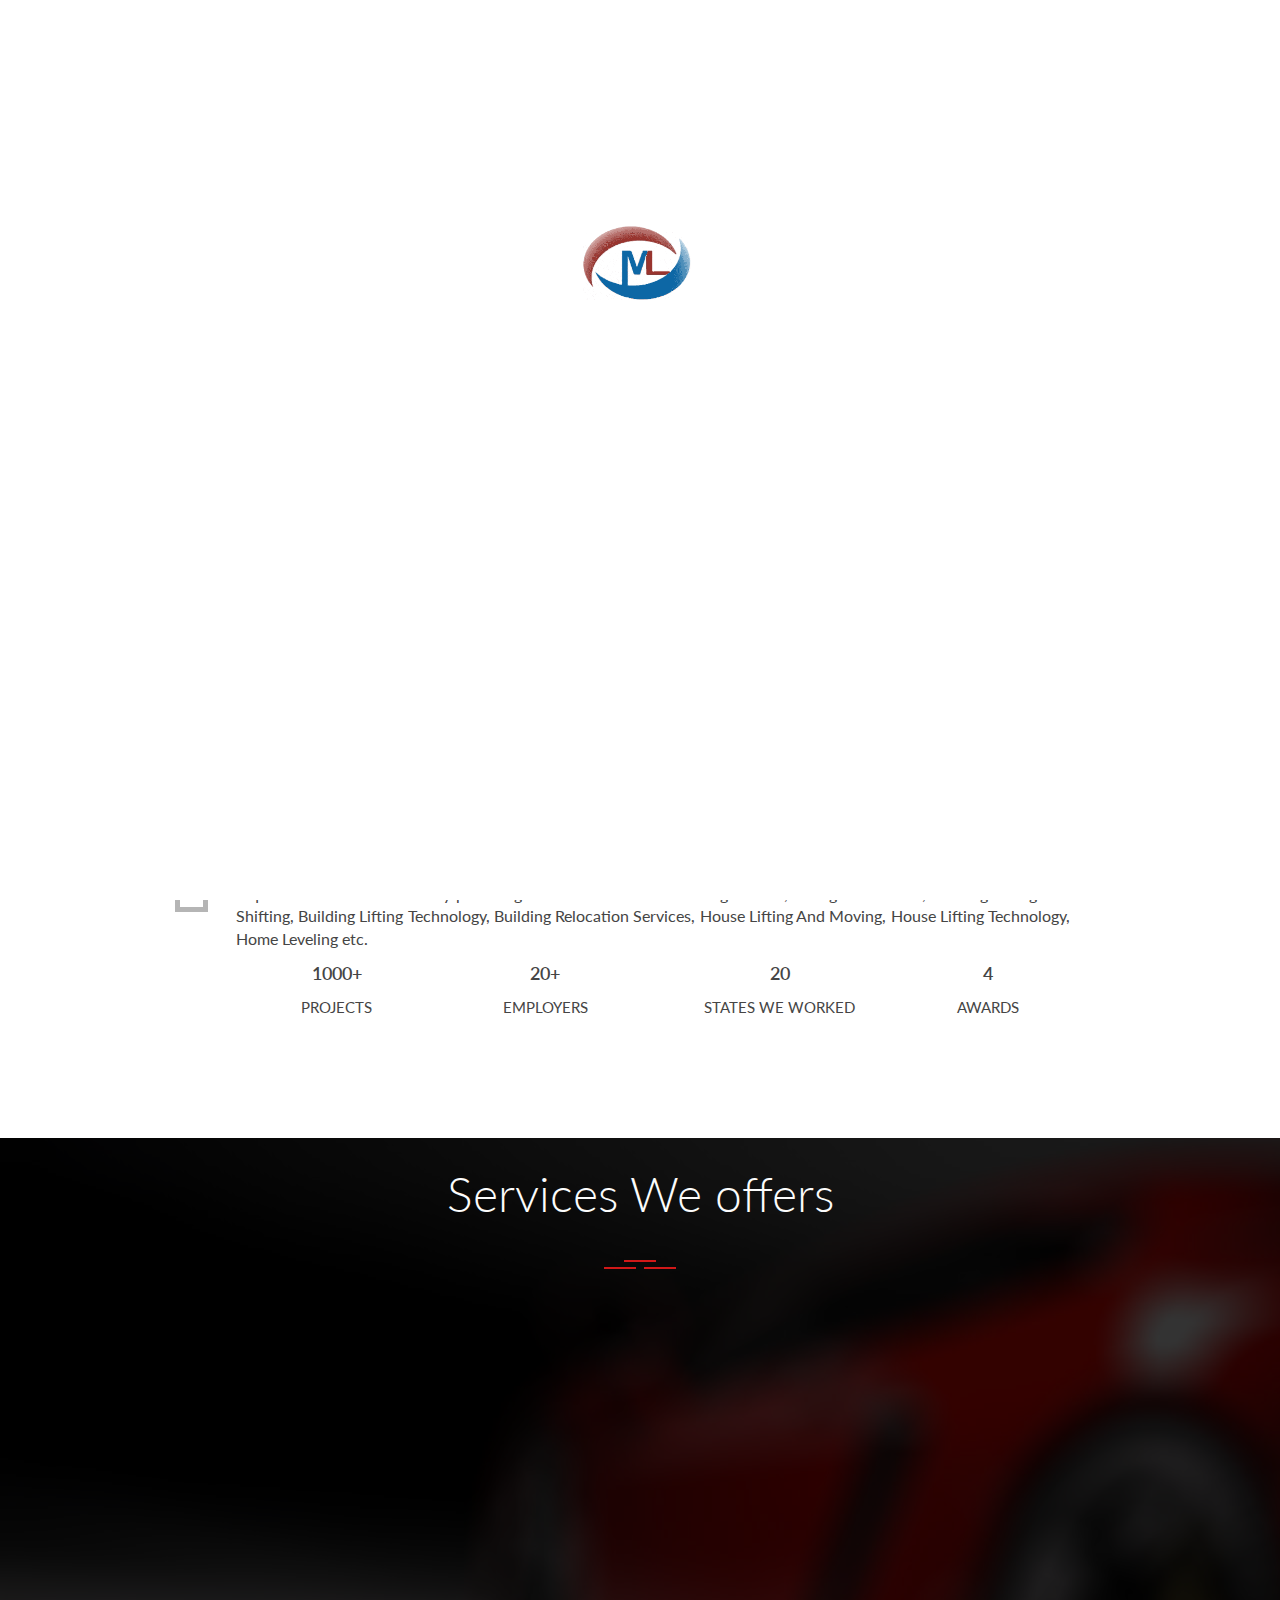
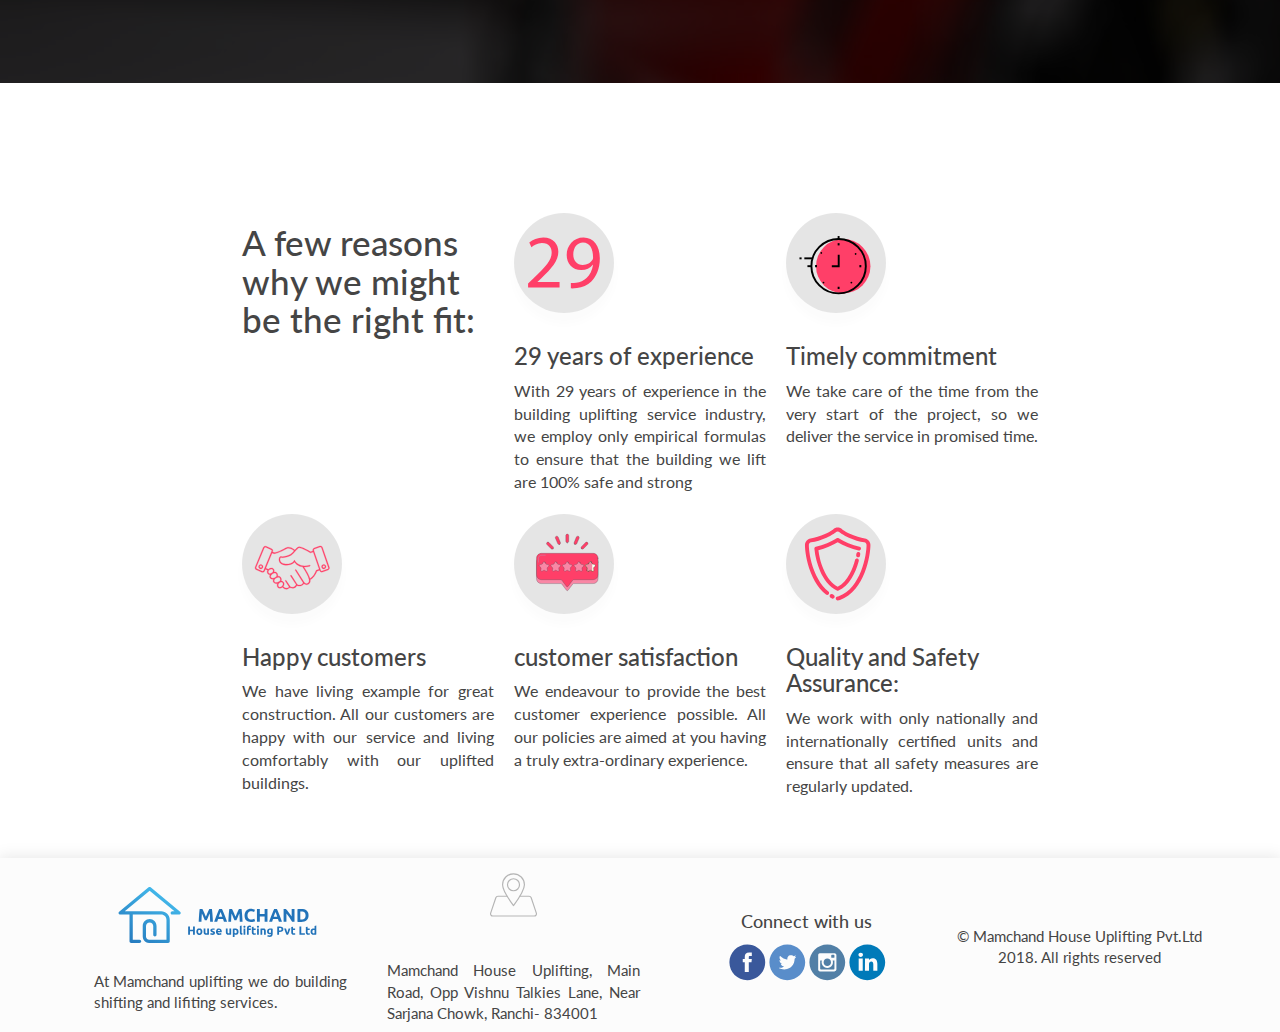
==== index.html @ 76975538 "s" ====
<!DOCTYPE html>
<html>
    <head>
          <meta http-equiv="Cache-Control" content="no-cache, no-store, must-revalidate" />
<meta http-equiv="Pragma" content="no-cache" />
<meta http-equiv="Expires" content="0" />
       <link href="https://fonts.googleapis.com/css?family=Lato:100,100i,300,300i,400,400i,700,700i,900,900i" rel="stylesheet">  
    <link rel=stylesheet type="text/css" href="index.css">
    <link rel=stylesheet type="text/css" href="common/common.css"><link rel=stylesheet type="text/css" href="services.css">
   <link rel=stylesheet type="text/css" href="services.css">
         <meta charset="utf-8">
  <meta name="viewport" content="width=device-width, initial-scale=1.0">
        
         <link rel="stylesheet" href="https://maxcdn.bootstrapcdn.com/bootstrap/3.3.7/css/bootstrap.min.css">
<!--  <script src="https://ajax.googleapis.com/ajax/libs/jquery/3.3.1/jquery.min.js"></script>-->
         <script src="https://ajax.googleapis.com/ajax/libs/jquery/1.5.2/jquery.min.js"></script>
  <script src="https://maxcdn.bootstrapcdn.com/bootstrap/3.3.7/js/bootstrap.min.js"></script>
    </head>
<body>
    <!--topnavi-->
    <div class="se-pre-con"></div>
    <div class="top-nav">
        <div class="lft-prt">
            <a href="#"><img src="common/images/phone.svg">+91 9020230230</a>
            <a href="#"><img src="common/images/envp.svg"> demo@gmail.com</a>
        </div>
        <div class="rgt-prt">
            <a href="#"><img src="common/images/fac.svg"></a>
            <a href="#"><img src="common/images/twt.svg"></a>
            <a href="#"><img src="common/images/in.svg"></a>
            <a href="#"><img src="common/images/gog.svg"></a>
        </div>
    </div>
    <!--topnavi-->
   <!--navigation-->
     <div id="nav_bar">
        
    <a href="#"><ul id="nav_line">
        <li class="line l1"></li>
        <li class="line l2"></li>
        <li class="line l3"></li>
    
        </ul></a>
        
        
        
        
 
    <div class="dmenu_con">
        
        <a id="inlogo" href="index.html"><div> <img id="inlogo_m" src="common/images/logo.svg"></div><span></span></a>
        <div class="menuarray">
        <a class="dmenu dmn1" href="index.html"><div> <p>HOME</p></div><span></span></a>
        <a class="dmenu dmn2" href="aboutus.html"><div> <p>ABOUT US </p></div><span></span></a>
            <a class="dmenu dmn2" href="portfolio.html"><div> <p>PORTFOLIO </p></div><span></span></a>
        <div class="dmenu dmn3" ><div> <a href="service.html" ><p>SERVICES</p></a></div><span></span>
            
           <div class="hover_track" style="display: none;"></div>
       <div class="pmenu">
           
           
           
           
            <a  href="underconstruction.html" ><img src="common/images/rac.svg"><p>Rent<br/> a car</p></a> 
            <a  href="underconstruction.html"><img src="common/images/employee.svg"><p>Employee<br/> Transportation</p></a> 
              <a  href="underconstruction.html"><img src="common/images/tour.svg"><p>Tours and<br/> travels</p></a> 
            <a  href="underconstruction.html"><img src="common/images/bus.svg"><p>Bus <br/>service</p></a> 
            <a  href="underconstruction.html"><img src="common/images/airport.svg"><p>Airport Pickup<br/> and Drop</p></a> 
               

  
            </div>
</div>
        
        
        
         
         
         <a class="dmenu dmn6" href="contact.html"><div> <p>CONTACT US </p></div><span></span></a>
        </div>
        </div>
 
        
    
    </div>
   <!--&& e: product menu &&-->
    
    
    
      <div class="menu_con">
          <div class="black_lay"></div> 
          
          <div class="main_menu">
              <a  class="menu1 mn" href="index.html"><div><p>HOME</p></div></a>
              <a class="menu2 mn" href="aboutus.html"><div><p>ABOUT US</p></div></a>
              <a class="menu3 mn" href="portfolio.html" ><div><p>PORTFOLIO </p></div></a>
              <a class="menu3 mn" href="service.html" ><div><p>SERVICES </p></div></a>
              
  
              
           <a  class="menu6 mn" href="contact.html"><div><p>CONTACT</p></div></a>
              
          </div>
         <!-- s: product menu-->
            <div class="prod_menu">
                
           
              <a  class="pmenu1 pmn phead" ><div class="prodrow"><img src="common/images/left.svg"><p>services</p></div></a>
                
                
                
                
                  <a class="pmenu2 pmn"   href="underconstruction.html"><img src="common/images/rac.svg"><div><p>RAC</p></div></a> 
             <a class="pmenu3 pmn"   href="underconstruction.html"><img src="common/images/employee.svg"><p>Employee transportation</p></a> 
               <a class="pmenu4 pmn"   href="underconstruction.html"><img src="common/images/tour.svg"><p>Tours and Travels</p></a> 
             <a class="pmenu5 pmn"   href="underconstruction.html"><img src="common/images/bus.svg"><p>Bus Service</p></a> 
                    <a class="pmenu5 pmn"   href="underconstruction.html"><img src="common/images/airport.svg"><p>Airport Pickup and drop</p></a> 
               
  
                
                
              
          </div>
   
          
  </div>

<!--navigation-end-->
   <div class="section large clear" style="background-image: url('images/background02.jpg');">
			<div class="inner">
				<div class="container">
					<div class="row">
						<div class="col-sm-6">
							<h1 class="x-large-heading"><small>We</small>uplift<small>Your Building</small></h1>
							<p> Before few decades ago, moving a building was only shown on fantasy movies, but we were doing that in real life since 1990</p>
							<p class="button-list"><a href="contact.html" class="button border yellow clear">Contact Us</a></p>
						</div> <!-- end .col-sm-6 -->
					</div> <!-- end .row -->
				</div> <!-- end .container -->
			</div> <!-- end .inner -->
		</div> <!-- end .section -->
    <!--slider-->
    <div class="slider-con" style="display: none;">
        <div class="ban"><img src="images/rac.jpg"  id="ban1">
        
           <div class="sidebg"></div>
   <h2 class="hdtxt" id="caphd"> Rent<br/>  <span>lorem</span> lorem <br/>lorem lorem <br/><span>lorem lorem</span></h2>
        
        </div >
        <div class="ban"><img src="images/airport.jpg" class="" id="ban2">
        <div class="sidebg"></div>
    <h2 class="hdtxt" id="caphd"> 2text lorem<br/>  <span>lorem</span> lorem <br/>lorem lorem <br/><span>lorem lorem</span></h2>
        </div>
        
        <div class="ban"><img src="images/bus.jpg" class="" id="ban2">
        <div class="sidebg"></div>
    <h2 class="hdtxt" id="caphd"> 3text lorem<br/>  <span>lorem</span> lorem <br/>lorem lorem <br/><span>lorem lorem</span></h2></div>
        
          <div class="ban"><img src="images/tour.jpg"  id="ban1">
        
           <div class="sidebg"></div>
   <h2 class="hdtxt" id="caphd"> 4text lorem<br/>  <span>lorem</span> lorem <br/>lorem lorem <br/><span>lorem lorem</span></h2>
        
        </div >
        <!--<div class="txt-cap">
            <div class="cap-hd" id="caphd">
                <h1>Construction 1</h1>
                <div class="hd-lne"></div>
            </div>
            <p>Lorem Ipsum is simply dummy text of the printing and typesetting industry. Lorem Ipsum has been the industry's standard dummy text ever since the 1500s</p>
        </div>
          <div class="txt-cap">
            <div class="cap-hd" id="caphd">
                <h1>Construction 2</h1>
                <div class="hd-lne"></div>
            </div>
            <p>Lorem Ipsum is simply dummy text of the printing and typesetting industry. Lorem Ipsum has been the industry's standard dummy text ever since the 1500s</p>
        </div>
         <div class="txt-cap">
            <div class="cap-hd" id="caphd">
                <h1>Construction 3</h1>
                <div class="hd-lne"></div>
            </div>
            <p>Lorem Ipsum is simply dummy text of the printing and typesetting industry. Lorem Ipsum has been the industry's standard dummy text ever since the 1500s</p>
        </div>
    -->
        <div class="switch">
       <img src="images/aright.svg" class="prev" id="prev">
       <img src="images/aright.svg" class="nxt" id="nxt">
    </div>
    </div>
    

    <!--slider-end-->
    <div class="main-div">
        <div class="img-con">
            <div class="img-bor">
               
                <img class="main-img"src="images/main%20img.jpg">
            </div>
            <div class="sml-img">
                <img src="images/sub%20img.jpg" class="sub-img">
                </div>
        </div>
        <div class="txt-con">
            <div class="yr-div">
                <div class="yr-txt">
                    <div class="snce">since</div>
                    <img src="images/year.png">
                </div>
                <div class="yr-cnt">
                    <p>29 YEARS OF <span class="susc">SUCCESS</span><span class="wrk">WORK <span class="susc-dt">.</span></span> <span class="susc1">.</span></p>
                </div>
            </div>
            <div class="yrdiv-p">
                <div class="lne"></div>
                <p>
Since our establishment in 1990, we, Mamchand House Uplifting Private Limited have been  consistently meeting the requirements of the clients by providing excellent solutions of Lifting Service, Lifting With Jacks, Building Lifting And Shifting, Building Lifting Technology, Building Relocation Services, House Lifting And Moving, House Lifting Technology, Home Leveling etc. </p>
            </div>
            <div class="num-con">
                <div class="con1">
                    <div class="con1-txt">
                        <p class="num">1000+</p>
                        <p class="num-t">PROJECTS</p>
                    </div>
                    <div class="con1-txt">
                        <p class="num">20+</p>
                        <p class="num-t">EMPLOYERS</p>
                    </div>
                </div>
                <div class="con2">
                    <div class="con2-txt">
                         <p class="num">20</p>
                        <p class="num-t">STATES WE WORKED</p>
                    </div>
                    <div class="con2-txt">
                        <p class="num">4</p>
                        <p class="num-t">AWARDS</p>
                    </div>
                </div>
            </div>
              
        </div>
    </div>
    <div class="num1-con">
                <div class="con1-v">
                    <div class="con1-txt">
                        <p class="num">200</p>
                        <p class="num-t">PROJECTS</p>
                    </div>
                    <div class="con1-txt">
                        <p class="num">895</p>
                        <p class="num-t">EMPLOYERS</p>
                    </div>
                </div>
                <div class="con2-v">
                    <div class="con2-txt">
                         <p class="num">954</p>
                        <p class="num-t">CUSTOMERS</p>
                    </div>
                    <div class="con2-txt">
                        <p class="num">21</p>
                        <p class="num-t">AWARDS</p>
                    </div>
                </div>
            </div>
    <!--whychoose-->
    <!--services-->
  
     <!-- new-services-->
     <div class="ser-mn">
        <div class="ser-mnhd">
            <h2>Services We offers</h2>
            <p></p>
        </div>
        <div class="tre-lne">
            <div class="lne1"></div>
            <div class="main-lne">
            <div class="cont-lne">
                <div class="lne-2"></div>
                <div class="lne-2"></div>
            </div>
                </div>
        </div>
        <div class="ser-contn">
            <a href="underconstruction.html" class="ser-ss">
                <div class="icon-ser ">
                   
                </div>
                <h3 class="ser-sshd">01<br><strong>Building uplifting</strong></h3>
                <p class="ser-pp">MotorLand is nisi aliquip ex con velit esse cillum dolore fugiatal excepteur sint occaecat.</p>
                <div class="end-lne"></div>
          </a>
             <a href="underconstruction.html" class="ser-ss">
                <div class="icon-ser ic1">
                </div>
                <h3 class="ser-sshd">02<br><strong>Commercial building uplifting</strong></h3>
                <p class="ser-pp">MotorLand is nisi aliquip ex con velit esse cillum dolore fugiatal excepteur sint occaecat.</p>
                <div class="end-lne"></div>
                 </a>
             <a href="underconstruction.html" class="ser-ss">
                <div class="icon-ser ic2">
                    
                </div>
                <h3 class="ser-sshd">03<br><strong>Temple uplifting</strong></h3>
                <p class="ser-pp">MotorLand is nisi aliquip ex con velit esse cillum dolore fugiatal excepteur sint occaecat.</p>
                <div class="end-lne"></div>
                 </a>
             <a href="underconstruction.html" class="ser-ss">
                <div class="icon-ser ic3">
                    
                </div>
                <h3 class="ser-sshd">04<br><strong>Building shifting</strong></h3>
                <p class="ser-pp">MotorLand is nisi aliquip ex con velit esse cillum dolore fugiatal excepteur sint occaecat.</p>
                <div class="end-lne"></div>
                 </a>
            <!--<a href="underconstruction.html" class="ser-ss fullhide"> 
                <div class="icon-ser ic4">
                </div>
                <h3 class="ser-sshd">05<br><strong>Airport Pickup and drop</strong></h3>
                <p class="ser-pp">MotorLand is nisi aliquip ex con velit esse cillum dolore fugiatal excepteur sint occaecat.</p>
                <div class="end-lne"></div>
            
            </a>-->
            <div style="clear: both"></div>
        </div>
    </div>
    <!--services-->
    <!--whychoose-->
    <div class="why-ch">
        <div class="sub-y">
            <div class="ch-y">
                <div class="y-chsy">
                    <h2>A few reasons why we might be the right fit:</h2>
                </div>
                <div class="y-chsy">
                    <div class="prnt-cir">
                        <div class="sub-prnt-cir">
                            <img src="images/15.svg">
                        </div>
                    </div>
                    <h3>29 years of experience</h3>
                    <p>With 29 years of experience in the building uplifting service industry, we employ only empirical formulas to ensure that the building we lift are 100% safe and strong</p>
                </div>
                <div class="y-chsy">
                   <div class="prnt-cir">
                        <div class="sub-prnt-cir">
                            <img src="images/time.svg">
                        </div>
                    </div>
                    <h3>Timely commitment</h3>
                    <p>We take care of the time from the very start of the project, so we deliver the service in promised time. </p>
                </div>
            </div>
            <div class="ch-y">
                <div class="y-chsy">
                    <div class="prnt-cir">
                        <div class="sub-prnt-cir">
                            <img src="images/partner.svg">
                        </div>
                    </div>
                    <h3>Happy customers</h3>
                    <p>We have living example for great construction. All our customers are happy with our service and living comfortably with our uplifted buildings.</p>
                </div>
                <div class="y-chsy">
                    <div class="prnt-cir">
                        <div class="sub-prnt-cir">
                            <img src="images/5stars.svg">
                        </div>
                    </div>
                    <h3>customer satisfaction
                       </h3>
                    <p>We endeavour to provide the best customer experience possible. All our policies are aimed at you having a truly extra-ordinary experience.</p>
                </div>
                <div class="y-chsy">
                    <div class="prnt-cir">
                        <div class="sub-prnt-cir">
                            <img src="images/safety.svg">
                        </div>
                    </div>
                    <h3>Quality and Safety Assurance:</h3>
                    <p>We work with only nationally and internationally certified units and ensure that all safety measures are regularly updated.</p>
                </div>
            </div>
        </div>
    </div>
    <!--new-services-->
    
   
    <!-- s: Footer-->
    

   
    <div class="footer">
  <div class="foot_con">
        <div class="foot1">
    <img src="common/images/logo.svg" alt="LOGO">
        <p>At Mamchand uplifting we do building shifting and lifiting services.
</p>
   
      
      </div>
        
        <div class="foot2">
     
        <img src="common/images/map.svg">
            <p>Mamchand House Uplifting, Main Road, Opp Vishnu Talkies Lane, Near Sarjana Chowk, Ranchi- 834001</p>
      </div>
        <div class="foot3">
      <h2>Connect with us</h2>
            <div class="fooico">
            <a href="https://www.facebook.com/dresslanduniforms/" target="_blank"><img src="common/images/fb32.svg"></a>
            <a  href="https://twitter.com/dlanduniforms" target="_blank"><img src="common/images/tw32.svg"></a>
            <a  href="https://www.instagram.com/dresslanduniforms/" target="_blank"><img src="common/images/in32.svg"></a>
                    <a  href="https://www.linkedin.com/in/dresslanduniforms/" target="_blank"><img src="common/images/link.svg"></a>
            </div>
      </div>
 
         <div class="copyright"><p>&copy; Mamchand House Uplifting Pvt.Ltd 2018. All rights reserved</p></div>
        </div>
        
     </div>
    
    
        <!-- e: Footer-->
            <script src="index.js" type="text/javascript"></script>
       <script src="common/common.js" type="text/javascript"></script>

        <!-- e: Footer-->
    
    
    
    
</body>
</html>
---- index.css ----
/*slider*/
.slider-con{
    position: relative;
    width: 100%;height: 200px;
    overflow: hidden;
    margin-bottom:30px;
/*    transition: 0.7s;*/

}

   .slider-con img {
    width: 100%;
}
.ban{
    display: block;
  
   transition: 0.1s;
    animation-name: fadeIn ;
    animation-duration: 1s;
}

@-webkit-keyframes fadeIn {
            0% {opacity: 0.3;}
            100% {opacity: 1;}
         }

.hd-lne{
    border: 2px solid #00aa8d;
    width: 100px;
}
.cap-hd h1{
    margin: 0;
    color: #fcfcfc;
    font-size: 20px
}
.txt-cap p{
    width: 208px;
    color: #fcfcfc;
    font-size: 17px;
    margin: 0;
    text-align: justify;
}
.cap-hd{
    position: relative;
    top:0px;
    opacity: 1;
    transition: 0.7s;
}

.prev{
    transform: rotate(180deg);
    -webkit-transform: rotate(180deg);
    -moz-transform: rotate(180deg);
    -o-transform: rotate(180deg);
    border: 1px solid #00aa8d;
    border-radius: 50%;
    padding: 10px;
    background: #00aa8d;
    margin: 0 10px;
}
.nxt{
    border: 1px solid #00aa8d;
    border-radius: 50%;
    padding: 10px;
    background: #00aa8d;
}

.switch img{
    width:10px;
}
.switch{
        position: absolute;
    right: 40px;
    bottom: 20px;
}
    .txt-cap{
    position: absolute;
    top:5px;
    left: 10px
}

@media(min-width:300px){
    .switch {
    position: absolute;
    right: 40px;
   
}
   
       .txt-cap{
    position: absolute;
    top:10px;
    left: 10px
    }
        .txt-cap p {
    font-size: 15px;
        width: 260px;
    }

}
@media(min-width:400px){
    .switch {
    position: absolute;
   
   right: 40px;
}
       .txt-cap{
    position: absolute;
    top:20px;
    left: 10px
}
    .txt-cap p {
    font-size: 20px;
        width: 320px;
    }
}
@media(min-width:500px){
    .switch {
        position: absolute;
    right: 40px;
}
       .txt-cap{
    position: absolute;
    top:30px;
    left: 10px
}
    .txt-cap p {
    font-size: 20px;
        width: 320px;
    }
    .slider-con {
       height: 250px;
    }
    .cap-hd h1{
        font-size:30px;
    }
    .slider-con .ban img {
    width: 100%;
    position: relative;
    top: -63px;
}
}
@media(min-width:600px){
    .switch {
    position: absolute;
   right: 50px;
}
   
       .txt-cap{
    position: absolute;
    top:40px;
    left: 10px;
}
    .txt-cap p {
    font-size: 20px;
        width: 320px;
    }
    
    .cap-hd h1{
        font-size:30px;
    }
    
}
@media(min-width:700px){
    .switch {
    position: absolute;
    right: 50px;
}
       .txt-cap{
    position: absolute;
    top:40px;
    left: 10px
}
    .txt-cap p {
    font-size: 20px;
        width: 320px;
    }
    .slider-con{
        height: 300px;
    }
    .cap-hd h1{
        font-size:30px;
    }
}
@media(min-width:800px){
    .txt-cap{
        position: absolute;
    top: 20%;
    left: 5%;
}
.switch{
        position: absolute;
   right: 70px;
}
   .txt-cap p {
    font-size: 20px;
        width: 320px;
    }
    .slider-con {
        height: 350px;
    }
    .cap-hd h1{
        font-size:30px;
    }
}
@media (min-width:900px){
    .hd-lne{
    border: 2px solid #00aa8d;
    width: 100px;
}
        .slider-con{width: 100%;height: 500px;}
.cap-hd h1{
    margin: 0;
    color: #fcfcfc;
    font-size: 35px
}
    .txt-cap p{
    width: 450px;
    color:#fcfcfc;
    font-size: 20px;
}
.txt-cap{
    position: absolute;
    top: 25%;
    left: 5%;
}

    .switch {
        position: absolute;
   bottom: 50px;

}
.prev{
    transform: rotate(180deg);
    -webkit-transform: rotate(180deg);
    -moz-transform: rotate(180deg);
    -o-transform: rotate(180deg);
    border: 1px solid #00aa8d;
    border-radius: 50%;
    padding: 10px;
    background: #00aa8d;
    margin: 0 15px;
}
.nxt{
    border: 1px solid #00aa8d;
    border-radius: 50%;
    padding: 10px;
    background: #00aa8d;
}
.switch img{
    width:30px;
}
}
@media(min-width:1020px){
    .txt-cap{
        position: absolute;
    top: 20%;
    left: 5%;
}

   .txt-cap p {
    font-size: 20px;
       
    }
    .slider-con img{
        height: auto;
    }
    .cap-hd h1{
        font-size:30px;
    }
}
@media(min-width:1150px){
    .slider-con .ban img {
        position: relative;
    top: -200px;
        width: 100%;
}
    .txt-cap{
           position: absolute;
    top: 35%;
    left: 5%;
    }
.switch{
        position: absolute;
   bottom: 80px;
    right: 105px;

}
   .txt-cap p {
    font-size: 20px;
       
    }

    .slider-con img{
        height: auto;
    }
    .cap-hd h1{
        font-size:30px;
    }
}
/*sliderend*/
.main-div{
    display: flex;
    flex-direction: column;
    /*border: 1px solid;*/
    padding: 10px;
    align-items: center;
}
.img-con{
    padding:0 10px;
}
.txt-con{
    padding:0 10px;
   
    margin-top: 6em;
}
.img-bor{
    border: 5px solid #b5b5b5;
    height: 250px;
    width: 90%;
}
.img-bor .main-img{
    vertical-align: middle;
    position: relative;
    top: 20px;
    left: -30px;
    width: 200px;
}
.sml-img{
    position:absolute;
    left: 60%;
    top: 30%;
        display:none;
}
.sml-img img{
    /*width:80%;*/
    border: 5px solid #fcfcfc;
    height: 120px;
   
}
.txt-con{
    display: flex;
    flex-direction: column;
}

.yr-txt img{
    width:150px;
    display: block;
    margin-left: auto;
    margin-right: auto;
}
.snce{
    position: relative;
    left:45%;
    display: inline-block;
}
.yr-cnt p{
    text-align: center;
    font-size: 15px;
}
.yrdiv-p p{
    text-align: justify;
}
.lne{
    border: 2px solid;
  width: 20%
}
.susc,.susc-dt{
    color: orange;
    font-size: 30px;
    font-weight: 600
}
.wrk{
    font-size: 20px;
}
.num-con{
    display: flex;
    flex-direction: column;
}
.con1,.con2{
    display: flex;
flex-direction: row;
    justify-content: space-around;
}
.con1-txt p,.con2-txt p{
 text-align: center;
}
.num{
    font-size: 18px;
    font-weight: 600;
}
.num-t{
    font-size: 15px
}
.num1-con{
    display: none;
}
.susc1{
    display: none;
}



/*services*/
 
/*newser*/
.ser-mn{
    background:url('images/bg1.jpg'); 
    margin: 0;
    position: relative;
    margin-top: 60px;
}
.ser-mn:before {
    background-color: #000;
}

.ser-mn:before {
    position: absolute;
    top: 0;
    right: 0;
    bottom: 0;
    left: 0;
    content: '';
    opacity: .8;
    width: 100%;
    height: auto;
}

.ser-mnhd{
    color: #fcfcfc;
    text-align: center;
    padding: 10px 0;
    position: relative;
}
.end-lne{
    border:2px solid  #d01818;
    width: 20px;
    margin: auto;
    position: relative;
}
.lne1{
    border:1px solid #d01818;
    width: 30px;
    margin: auto;
    position: relative;
}
.lne-2{
    border:1px solid  #d01818;
    width: 30px;
    margin:5px auto;
    position: relative;
}
.ser-ss strong{
    font-size: 20px;
    
}
.main-lne{
    display: flex;
    justify-content: center;
}
.cont-lne{
    display: flex;
    justify-content: center;
    align-items: center;
    width: 80px;
  
}
.ser-contn{
    /*border:2px solid pink;*/
    padding:10px 10px;
    position: relative;
}
.ser-ss{
    background: #fcfcfc;
    display: flex;
    flex-direction: column;
    padding: 30px 15px;
    margin: 10px 0px;
    transition: background 1s;
}
.ser-sshd{
    font-size: 16px;
    font-weight: 600;
    text-align: center;
    line-height: 25px;
}
.icon-ser{
  display: block;
    margin-left: auto;
    margin-right: auto;
    padding:10px;
   background-image: url(images/buildup.svg);
    transition:background 1s;
    width: 80px;
    height: 80px;
    background-repeat: no-repeat;
background-size: contain;
    position: relative;
  
}

.ic1{ background-image: url(images/combuildup.svg);}
.ic2{ background-image: url(images/templeup.svg);}
.ic3{ background-image: url(images/buildshift.svg);}
/*
.ic4{ background-image: url(images/buildshift.svg);}
*/
/*.fullhide{display: none*/;}
.icon-ser img{
    width: 60px;
}
.ser-pp{
     text-align: center;
    margin-bottom: 7px;
    padding: 0px;
}
.ser-mnhd h2,.ser-mnhd p{
    color: #fcfcfc;
}
.ser-ss:hover.ser-ss *{
    color: #fcfcfc;
   
}
.ser-ss:hover .end-lne{
    border-color:#fcfcfc;
}
.ser-ss:hover{
    background: #d01818;
}
.ser-ss:hover .icon-ser{
    background-image: url('images/buildupw.svg');

    }

.ser-ss:hover .ic1{
    background-image: url('images/combuildupw.svg');

    }

.ser-ss:hover .ic2{
    background-image: url('images/templeupw.svg');

    }

.ser-ss:hover .ic3{
    background-image: url('images/buildshiftw.svg');

    }
.ser-ss:hover .ic4{
    background-image: url('images/airportw.svg');

    }
.ser-contn{
        display: flex;
        flex-direction: column;
        flex-wrap: wrap;
        align-items: stretch;
         }
@media (min-width:600px){
    .ser-contn{
        display: flex;
        flex-direction: row;
        flex-wrap: wrap;
        align-items: stretch;justify-content: center;
         }
    .ser-contn a{
        display: block;
    }
    .ser-ss{
    width:180px;
        margin-left: 21px;
        position: relative;
        top: 100px;
      box-shadow: 0 2px 8px 4px rgba(0, 0, 0, 0.1);
         padding: 30px;
        display: flex;
        flex-direction: column;
        align-items: stretch;
}
    .ser-mnhd{
    color: #fcfcfc;
    text-align: center;
    padding: 30px 0;
}
    .ser-mn{
        margin-bottom: 120px;
    }
    .ser-mnhd h2{
        margin-top: 0;
    margin-bottom: 2px;
    font-size: 48px;
    font-weight: 300;
    line-height: 1.08;
        color: #fcfcfc;
    }
    .ser-mnhd p{
        color:#fcfcfc;
    }
}
@media(min-width:800px){
    .ser-contn{
        top: -80px;
    opacity: 0;
        transition: top 1s;
      
    }
    @keyframes an{
        0%{top:-80px;opacity: 0;}
       100%{top:0px;opacity: 1;}
    }
}
/*newser*/
/*why choose*/
.why-ch{
    padding: 0 10px;
}
.y-chsy{
    /*float: left;*/
}
.ch-y{
    width: 80%;
    margin: auto;
}
.prnt-cir{
    /*border: 1px solid;*/
}
.sub-prnt-cir{
    margin-left: auto;
    margin-right: auto;
    border-radius: 50%;
    width: 100px;
    height: 100px;
    position: relative;
    top: -10px;
    background: rgba(0,0,0,0.1);
    box-shadow: 0 10px 10px 1px #fcfcfc;

display: flex;}
.y-chsy img{
    vertical-align: middle;
    position: absolut;margin: auto;
    bottom: 0px;left:0px; width: 80px;
}
.y-chsy p{
    text-align: justify;
    
}
@media (min-width:600px){
    .why-ch{
        margin:30px 0;
        padding: 10px
    }
    .ch-y{
        display: flex;
        flex-direction: row;
        flex-wrap: wrap;
        justify-content: space-between;
        width: 100%
        
    }
    .sub-prnt-cir{
    margin-left: 0;
    margin-right: 0;
}
    .y-chsy p{
    text-align: justify;
    font-size: 16px
}
    .y-chsy{
        width: 30%;
        padding: 10px;
    }
}
@media (min-width:1000px){
    .why-ch{
        margin:30px 0;
        padding: 10px 10px;
       
    }
    .y-chsy{
        width: 20%;
        padding: 10px;
    }
    .ch-y{
        display: flex;
        flex-direction: row;
        flex-wrap: wrap;
        width: 100%;
       justify-content: center;
        
    }
    .y-chsy h2{
        font-size: 35px;
        margin: 0;
    }
}
/*why choose-end*/

   
@media (min-width:600px){
    .img-bor{
    border: 5px solid #b5b5b5;
    height: auto;
    width: 90%;

}
    .num1-con{
    display: flex;
    margin: 10px;
        
}
    .con1-v,.con2-v{
        display: flex;
        flex-direction: row;
        justify-content: space-around;
        width: 50%;
    }
    .num-con{
    display: none;
}
    .main-div{
    flex-direction: row;
    padding: 0px 50px;
}
    .txt-con{
    padding:0 10px;
    margin-top: 0em;
     
}
    .yr-div{
        display: flex;
        flex-direction: row;
        
    }
    .yr-cnt p{
    text-align: left;
    font-size: 15px;
        line-height:25px;
            display: flex;
    flex-direction: column;
}
    .wrk{
        display: block;
    }
    .susc1{
    color: orange;
    font-size: 30px;
    font-weight: 600;
    }
    .susc-dt{
    display:inline;
}
    .img-bor .main-img{
    vertical-align: middle;
    position: relative;
    top: 20px;
    left: -30px;
    width: 200px;
}
    .sml-img{
    position: absolute;
    top: 36%;
    left: 56%;
        display: block;
    
}
    .snce{
    position: relative;
    left: 15px;
    display: inline-block;
}

    .sml-img img {
    border: 5px solid #fcfcfc;
    height: 190px;
        width: 100%;

}
    .img-con{
    padding: 0;
        position: relative;
        left: -25px;
}
    .lne{
    border: 2px solid;
  width: 10%;
}
}
@media (min-width:800px){
    .num1-con{
        display: none;
    }
     .sml-img{
   position: absolute;
    top: 40%;
    left: 150px;
    right: 20px;
    opacity: 0;
    border: 1px olid;
    transition: opacity 1s,right 1s;
}
     .sml-img img {
    border: 5px solid #fcfcfc;
    height: 190px;
        width: 100%;
}
    .num-con{
    display: flex;
    flex-direction: row;
}

     .con1,.con2{
        display: flex;
        flex-direction: row;
        justify-content: space-around;
        width: 100%;
    }
     .img-bor .main-img {
    vertical-align: middle;
    position: relative;
    top: 20px;
    left: -30px;
    width: 250px;
    }}
@media (min-width:900px){
    .yr-txt img {
    width:150px ;
    display: block;
    margin-left: 0
}
    .yr-cnt p{
        margin-left: 20px;
    }
    .snce {
    position: relative;
    left: 10px;
    display: inline-block;
}
    .yr-div{
        display: flex;
        flex-direction: row;
     justify-content: flex-start
    }
   
}
@media (min-width:1000px){
    .main-div{
        display: flex;
        flex-direction: row;
        padding: 50px 200px;
        justify-content: space-between
    }
    
    
    .img-bor .main-img {
        vertical-align: middle;
    position: relative;
    top: 0px;
    left: -0px;
    width: 250px;
    opacity: 0;
    transition: 1s;
}
}

/* s: side layer of slider*/
    
    .sidebg{width: 210px; height:600px;background-color: rgba(235,235,235,0.7);position: absolute;top: 0px;right: 0px;transform: skewX(-10deg);}

.hdtxt{position: absolute;top: 0px; right: 0px;text-align: center;top: 25px;font-weight: 700;font-size: 20px;}
.hdtxt span{font-family: 'Pacifico', cursive;color: #1B998B;}



   .hdtxt{top: 30%;right: 10px;transform: translateY(-50%)}


@media screen and (min-width:350px){
    .hdtxt{font-size: 22px;}
    

    
}
@media screen and (min-width:420px){
        .hdtxt{font-size: 22px;}

}

@media screen and (min-width:500px){
    
  .hdtxt{font-size: 24px;}
    .sidebg{width: 210px;}
}

@media screen and (min-width:600px){
      .hdtxt{font-size: 28px;}
    .sidebg{width: 240px;}

}

@media screen and (min-width:700px){
    
    .hdtxt{;font-size: 32px;right: 10px;}
    .sidebg{width: 320px;right: -30px;}
    .sch img{width: 100%;vertical-align:middle}
}


@media screen and (min-width:900px){
        
    .hdtxt{top: 30%;font-size: 45px;right: 10px;transform: translateY(-50%)}
    .sidebg{width: 410px;right: -40px;}

}
@media screen and (min-width:1200px){
    .hdtxt{font-size: 50px;}
        .sidebg{width: 450px;right: -50px;}

}


/*E: side layer of slider*/


.section {
	position: relative;
	padding: 0;
	background-size: cover;
	background-position: center;
	background-repeat: no-repeat;
}
.section>.inner {
	padding: 96px 0;
	padding-bottom: 66px;
	background: #fff;
}
.section.large>.inner {
	padding: 144px 0;
}
.section.white>.inner {
	background: #fff;
}
.section.light>.inner {
	background: #f4f4f4;
}
.section.light-blue>.inner {
	background: #e9f1f4;
}
.section.light-blue.clear>.inner {
	background: rgba(236,241,245,.75);
}
.section.yellow>.inner {
	background: #ffbb02;
}
.section.clear>.inner {
	background: none;
}
.section.no-padding-bottom>.inner {
	padding-bottom: 0 !important;
}
.section.no-padding-top>.inner {
	padding-top: 0 !important;
}
.section.no-padding>.inner {
	padding: 0 !important;
}
.section.extra-top-padding>.inner {
	padding-top: 162px !important;
}
.section.large-extra-top-padding>.inner {
	padding-top: 268px !important;
}
.section .container {
	position: relative;
}
.section-header {
	border-bottom: 1px solid #ddd;
	padding-bottom: 30px;
	position: relative;
	margin-bottom: 54px;
}
.section-header .big-heading {
	margin-bottom: 0;
	float: left;
	margin-right: 58px;
}
.section-header p {
	float: left;
	max-width: 520px;
	margin-top: 8px;
	margin-bottom: 0;
}
.section-header img {
	position: absolute;
	bottom: 0;
	right: 0;
	background-size: cover;
	background-position: center;
	background-repeat: no-repeat;
}
@media all and (max-width: 768px) {
	.section>.inner {
		padding: 48px 0;
	}
	.section.large>.inner {
		padding: 96px 0;
	}
	.section.extra-top-padding>.inner {
		padding-top: 48px !important;
	}
	.section.large-extra-top-padding>.inner {
		padding-top: 48px !important;
	}
	.section-header .big-heading {
		margin-bottom: 12px;
	}
	.section-header img {
		display: none;
	}
}
.x-large-heading small {
	color: #21282e;
	font-size: 36px;
	line-height: 36px;
	display: block;
	font-weight: 900;
}
.x-large-heading {
    font-weight: 900;
    font-size: 85px;
    line-height: 85px;
    color: #fff;
    margin-bottom: 24px;
    text-transform: uppercase;
}
.x-large-heading small {
    color: #21282e;
    font-size: 36px;
    line-height: 36px;
    display: block;
    font-weight: 900;
}


.button-list .button {
	margin-right: 23px;
	margin-bottom: 14px;
}
.button.solid.yellow {
	color: #fff;
	background: #ffbb02;
}
.button.solid.green {
	color: #fff;
	background: #90c529;
}
.button.solid.blue {
	color: #fff;
	background: #29c0ff;
}
.button.solid.dark {
	color: #fff;
	background: #21282e;
}
.button.icon-left i {
	margin-right: 9px;
}
.button.icon-right i {
	margin-left: 9px;
}

.button-list .button {
	margin-right: 23px;
	margin-bottom: 14px;
}
.button-list.single .button {
	margin-right: 0;
}
.button-list .button:last-of-type {
	margin-right: 0;
}

.button {
	font-size: 16px;
	font-weight: 700;
	line-height: 42px;
	padding: 0 32px;
	display: inline-block;
	text-transform: uppercase;
	-webkit-transition: .25s;
	-ms-transition: .25s;
	-moz-transition: .25s;
	-o-transition: .25s;
	transition: .25s;
	position: relative;
	letter-spacing: 1px;
	outline: none !important;
	border: none;
}
.button:hover {
	opacity: .75;
}
.button.small {
	font-size: 14px;
	line-height: 34px;
	padding: 0 20px;
}
.button.border:before {
	content: '';
	width: 8px;
	height: 42px;
	position: absolute;
	top: 0;
	left: 0;
}
.button.small.border:before {
	width: 7px;
	height: 34px;
}
.button.border {
	color: #21282e;
	border: 3px solid #21282e;
	background: #fff;
}
.button.border.clear {
	background: none;
}
.button.border.white-border {
	border-color: #fff;
	color: #fff;
}
.button.border.red:before {
	background: #ff4229;
}
.button.border.yellow:before {
	background: #ffbb02;
}
.button.border.green:before {
	background: #90c529;
}
.button.border.blue:before {
	background: #29c0ff;
}
.button.solid {
	padding: 0 38px;
	line-height: 48px;
}
.button.small.solid {
	padding: 0 26px;
	line-height: 40px;
}
.button.solid.red {
	color: #fff;
	background: #ff4229;
}
.button.solid.yellow {
	color: #fff;
	background: #ffbb02;
}
.button.solid.green {
	color: #fff;
	background: #90c529;
}
.button.solid.blue {
	color: #fff;
	background: #29c0ff;
}
.button.solid.dark {
	color: #fff;
	background: #21282e;
}
.button.icon-left i {
	margin-right: 9px;
}
.button.icon-right i {
	margin-left: 9px;
}
.button-list {
	font-size: 0;
}
.button-list .button {
	margin-right: 23px;
	margin-bottom: 14px;
}
.button-list.single .button {
	margin-right: 0;
}
.button-list .button:last-of-type {
	margin-right: 0;
}
---- common/common.css ----
/*  ----------------- /s:general things------------------*/

* {
        -webkit-tap-highlight-color: rgba(0,0,0,0);
     -webkit-tap-highlight-color: transparent; /* For some Androids */
}
html{ height: 100%;}
body{background-color: #fcfcfc;margin: 0px;}
body * { box-sizing: content-box;  color: #454545;font-family: 'Lato', sans-serif;}
* h1,* h2{
font-family: 'Lato', sans-serif;}
 h1{
     font-size:25px;}
* p,a{
    font-family: 'Lato', sans-serif;}
.pmenu h1,.pmenu h2,.pmenu h3,.pmenu p {margin: 0px;color: #454545;}
.footer h1,.footer h2,.footer h3,.footer p {margin: 0px;color: #454545;}
* p{font-size: 16px}

@media screen and (min-width:750px){
    * p{font-size: 16px}
    
}
a{text-decoration: none !important; color: #454545; }

/*
body.contact  .dmn6 span{width: 120px;}
body.offers  .dmn5 span{width: 90px;}
body.services  .dmn4 span{width: 90px;}
body.product  .dmn3 span{width: 110px;}
body.about-us  .dmn2 span{width: 100px;}
body.home  .dmn1 span{width: 60px;}
*/


/*  ----------------- e:general things------------------*/

.se-pre-con {
	position: fixed;
	left: 0px;
	top: 0px;
	width: 100%;
	height: 100%;
	z-index: 9999;
	background: url(../common/images/preload.gif) center no-repeat #f9f9f9;background-size: 130px;background-color: white;background-position: 50% 200px;
    
}
/*topnav*/
.top-nav{
   display: none;
}

@media (min-width:600px){
    .top-nav{
        display: flex;
        flex-direction: row;
        justify-content: space-between;
        padding: 5px 10px;
       height: 25px;
        background-color: #343434;
    }
    .top-nav a{font-size: 16px;font-weight: 500}
    .lft-prt img{
        width: 20px;
            position: relative;
    /*top: 4px;*/
            
    }
    .rgt-prt a,.lft-prt a{
        color: #fcfcfc !important;
    }
    .rgt-prt,.lft-prt{
        padding: 0px ;
        
    }
    .rgt-prt a img{
        width: 25px;
        filter: grayscale(100%);
    }
    .lft-prt{
        display: flex;
        flex-direction: row;
        width: 300px;border: 1px olid black;
       justify-content: space-between;
    }
}
@media (min-width:1000px){
    .lft-prt{
        display: flex;
        flex-direction: row;
           }
}
@media (min-width:1300px){
    .lft-prt{
        display: flex;
        flex-direction: row;
       
    }
}

/*topnav*/
/*navigation*/
/*&& s:navigation bar &&*/
.dmn3,.menu3{cursor: pointer;}
#nav_bar{width: 100%; height: 55px; background-color: #fcfcfc;   z-index: 10; position: relative;transition: box-shadow 0.5s;


/*background: #f85032;*/  /* fallback for old browsers */
/*background: -webkit-linear-gradient(to right, #e73827, #f85032); */ /* Chrome 10-25, Safari 5.1-6 */
/*background: linear-gradient(to right, #e73827, #f85032);*/ /* W3C, IE 10+/ Edge, Firefox 16+, Chrome 26+, Opera 12+, Safari 7+ */

    
    


}


/* s: mnav*/
#nav_line{ width: 35px; height: 35px; margin: 0px; padding: 0px; position: absolute; right: 20px; top: 13px;z-index: 8; }
.line{list-style: none; border: 2px solid #454545; margin: 5px 0px; position: relative; transition:  rotate 1s, top 1s, bottom 1s, opacity 0.4s; }
/*
.l1{transform: rotate(15deg);top: 9px;}
.l2{transform: rotate(15deg);}
.l3{transform: rotate(15deg);bottom: 9px;}*/

.main_menu{display: none;}
#inlogo{position: absolute; left:2%;top: -10px }
#inlogo_m{border: 1px olid black; width: 55px; height: 55px; margin: auto; display: block; padding-top: 10px; box-sizing: content-box;  }

/* s: menu lines ani */
#nav_line{transform: rotate(00deg)}
.lopen1{animation-name: lt1;animation-duration: 0.7s;animation-fill-mode: forwards;}
.lopen2{animation-name: lt2;animation-duration: 0.7s;animation-fill-mode: forwards;}
.lopen3{animation-name: lt3;animation-duration: 0.7s;animation-fill-mode: forwards;}

.lclose1{animation-name: lct1;animation-duration: 0.7s;animation-fill-mode: forwards;}
.lclose2{animation-name: lct2;animation-duration: 0.7s;animation-fill-mode: forwards;}
.lclose3{animation-name: lct3;animation-duration: 0.7s;animation-fill-mode: forwards;}
@keyframes lt1{
    0% {transform: rotate(0deg);top: 0px;}
    30%{transform: rotate(20deg);top: 9px;}
     100%{transform: rotate(315deg);top: 9px;}
}
@keyframes lt2{
    0% {transform: rotate(0deg);}
   30%{transform: rotate(20deg);}
     100%{transform: rotate(225deg);}
}
@keyframes lt3{
    0% {transform: rotate(0deg);bottom: 0px;}
   30%{transform: rotate(20deg);bottom: 9px;}
     100%{transform: rotate(225deg);bottom: 9px;}
}

@keyframes lct1{
    
     0%{transform: rotate(315deg);top: 9px;}
        70%{transform: rotate(20deg);top: 9px;}
    100% {transform: rotate(0deg);top: 0px;}    
}
@keyframes lct2{
    0%{transform: rotate(225deg);}    
    70%{transform: rotate(20deg);}
    100% {transform: rotate(0deg);}
     
}
@keyframes lct3{
     00%{transform: rotate(225deg);bottom: 9px;}
     70%{transform: rotate(20deg);bottom: 9px;}
   100% {transform: rotate(0deg);bottom: 0px;}      
}

/* e: menu lines ani */
/*  && e:navigation bar &&*/
/*  && e:navigation bar &&*/
    
/* start: menu listing */
.menu_con{width: 100%; height:1000px; background-color: #fcfcfc;display: none;padding-top: 70px;position: fixed;z-index: 2;transition: transform 0.5s, opacity 0.5s;position: relative;overflow: hidden;}

.black_lay{width: 130%; height: 100%; background-color: #2d2d2d;position: absolute;left:100%;top: -50px; transition: left 1s;   z-index: 6; }


.mn img{width: 30px;position: relative; left:-8px;top: 3px;}
.mn,.pmn{font-size: 24px;color: #2d2d2d;font-family:'Lato', sans-serif;display: block; margin-bottom: 20px;margin-left: 20px;letter-spacing: 2px;font-weight: 600; opacity: 1;position: relative;transition: color 0.3s;font-family: 'Lato', sans-serif;}
.mn p{font-size: 28px;}
.pmn p{font-size: 16px;}
.phead p{font-size: 25px;}
.prod_menu{display: none;}
.pmn{font-size: 18px;width:80%;font-weight: 500;margin:10px auto;opacity: 1;border: 1px solid #b5b5b5;display: flex;justify-content: center;align-items: center;flex-direction: column;}
.pmn img{width: 60px;border: 1px olid}
.pmn p{margin: 0px;font-weight: 00;}
.phead{font-size: 34px; margin-left: 12px;border: 0px;}
.prodrow{display: flex;justify-content: flex-start
;align-items: center;border: 1px olid black}
.prodrow img{width: 25px;position: relative;top: 5px;left: -5px; }


.menu1:hover,.menu2:hover,.menu3:hover,.menu4:hover,.menu5:hover,.menu6:hover{color: #0964a0;}


.a{transform: scale(1.05);}



/* end: menu listing */


.blackani{animation-name: za;animation-duration: 1.3s;animation-fill-mode: forwards;}

@keyframes za{
    from{left: 100%; }
    to{left: -130%; }
}

.dmn1,.dmn2,.dmn3,.dmn4,.dmn5,.dmn6{display: none;}

.b{transform: scale(1.05);}


@media screen and (min-width:600px){
    .dmn1,.dmn2,.dmn3,.dmn4,.dmn5,.dmn6{display: flex;}
   
   /* start:p_menu */

.pmenu{width: 580px;; height: auto; border: px solid #0964a0;position: absolute;border-radius: 10px;background-color: #f9f9f9;top: 60px;left: -350px; display:none;z-index:-1;box-shadow: 0 2px 8px 0 rgba(0, 0, 0, 0.1), 0 3px 20px 0 rgba(0, 0, 0, 0.1);}
    .pmenu p{    color: #8b8b8b;border: 1px olid;text-align: center}
    .pmenu img{border: 1px olid}
.pmenu a{padding-left: 10px; color: #343434;;margin: 10px;padding: 0px 0px 0px 0px;color: #454545;font-family: 'Lato 27px', serif;font-size: 16px;font-family: 'Roboto', sans-serif;transition: border-bottom 0.5s;display: flex;flex-direction: column;justify-content: center;align-items: center;border: 1px olid}
    .pmenu p{color: #454545;}    
   .hover_track{width: 140px; height:  40px; position: absolute;left: -10px;top: 20px; }
    .pmenu{animation-name: pmenuop;animation-duration: 1s;animation-fill-mode: forwards;}
 .dmn3:hover .pmenu{display: none;}
    .pmenu a:hover {}
    @keyframes pmenuop {
        from{opacity: 0;}
        to{opacity: 1;}
        
    }

#border_ex{border-bottom: 0px;}

/* end:p_menu */
    .dmenu_con,.menuarray{display: flex;justify-content: center;align-items: center;border: 1px olid}
    .dmenu_con{justify-content: space-between}
    .dmenu{border: 1px olid black;  height:auto;margin: auto 5px;font-size: 15px;position: relative;display: flex;justify-content: center;flex-direction: column;border: 1px olid black;    padding-top: 10px;}
    
      .dmenu span{border-bottom: solid 2px #0964a0;width: 0px;margin: auto;transition: width 0.5s;display: ;}
    .dmn1{width: 40px;}
     .dmn1:hover span{width: 40px;}
    .dmn2{width: 90px;}
     .dmn2:hover span{width: 80px;}
    .dmn3{width: 100px;}
     .dmn3:hover span{width: 90px;}
    .dmn4{width: 90px;}
     .dmn4:hover span{width: 80px;}
    .dmn5{width: 90px;}
     .dmn5:hover span{width: 80px;}
    .dmn6{width: 120px;}
     .dmn6:hover span{width: 110px;}
    .menu_con{display: none; }
.pmenu img{width: 80px;border: 1px olid black; position: static;margin: 0px;padding: 0px;}
    #inlogo{position: relative
    ;left:0%;top: 0px }
    #inlogo_m{  padding-top: 0px;  }
    #nav_line{display: none;}
   
    .dmenu div{margin: auto;}
 


}
@media screen and (min-width:930px){
  
    #inlogo{top: -8px }
#inlogo_m{width: auto;height: 65px; padding-top: 0px;padding-left: 10px;pos}
    #nav_line{ top:16px}
    .dmenu p{font-size: 16px;font-weight: 600;}
    .dmenu img{top: 18px;left: 85%;}
    .dmn1{width: 60px;}
     .dmn1:hover span{width: 60px;}
    .dmn2{width: 100px;}
     .dmn2:hover span{width: 100px;}
    .dmn3{width: 120px;}
     .dmn3:hover span{width: 110px;}
    .dmn4{width: 90px;}
     .dmn4:hover span{width: 90px;}
    .dmn5{width: 90px;}
     .dmn5:hover span{width: 90px;}
    .dmn6{width: 120px;}
     .dmn6:hover span{width: 120px;}
}

@media screen and (min-width:1030px){
       
    #nav_bar{height: 65px;}
        #inlogo{top: -4px }
#inlogo_m{padding-top: 7px;}
  
}


/*navigation end*/
/*  ----------------- start:footer section------------------*/
    


.footer{width: 100%; height: auto; background-color:#fcfcfc;;overflow: hidden;padding-bottom: 3px;box-shadow: 0px 0px 15px 1px hsla(0, 0%, 0%, 0.1); }
.foot1 img{width: auto;margin: auto;border: 1px olid;height: 70px;}
.footer p{color: #454545;text-align: center;font-size: 15px;width: 100%;padding: 0px 0px;}
.foot_con{display: flex;flex-direction: column;justify-content: center;align-items: center;padding: 7px;padding-bottom: 0px; border: 1px olid black}
.foot1{border: 1px olid;display: flex;flex-direction: column;justify-content: center;align-items: center;}
.copyright p{font-size: 14px;}
.copyright{  width: 100%;display: flex;justify-content: center;align-items: center;}
.foot2 img{width: 50px;margin: auto;margin-bottom: 40px;}
.foot3,.foot2{display: flex;flex-direction: column;justify-content: flex-start;align-items: flex-start;width: 100%;border: 1px olid;padding: 5px 0px;}
.fooico{display: flex;}
.foot3{display: flex;justify-content: center;align-items: center;}
.foot3 h2{font-size: 20px;text-align: center;}
.fooico img{width: 30px;}


@media screen and (min-width:700px){
    
    .foot1 p{width: auto;margin-top: 20px;text-align: justify;}
    .foot2 p{text-align: justify;}
    .foot
    .foot_con a{font-size: 17px;}
    .foot_con{display: flex;flex-direction: row;justify-content: enter;;align-items: center;}
    
    .ftp_cont{display: flex;}
    .foot1{width: auto;margin: 0px 20px;border: 1px olid black}
    .foot2{width:auto;margin: 0px 20px;border: 1px olid black}
    .foot3{width: auto;margin: 0px 20px;border: 1px olid black}
    .foot3 h2{width: 150px;margin-bottom: 10px;}
    .foot3 img{width: 40px;}
    .copyright{border: 1px olid black}
    .copyright p{width: 100%; margin: auto;font-size: 15px;padding: 10px 0px;}
 
   
    body{padding-bottom: 0px;}
    .foot3 h2,.foot2 h2{font-size: 18px;}
    .foot1,.foot2,.foot3,.copyright{width: 20%;}
}


/*  ----------------- end:footer section------------------*/
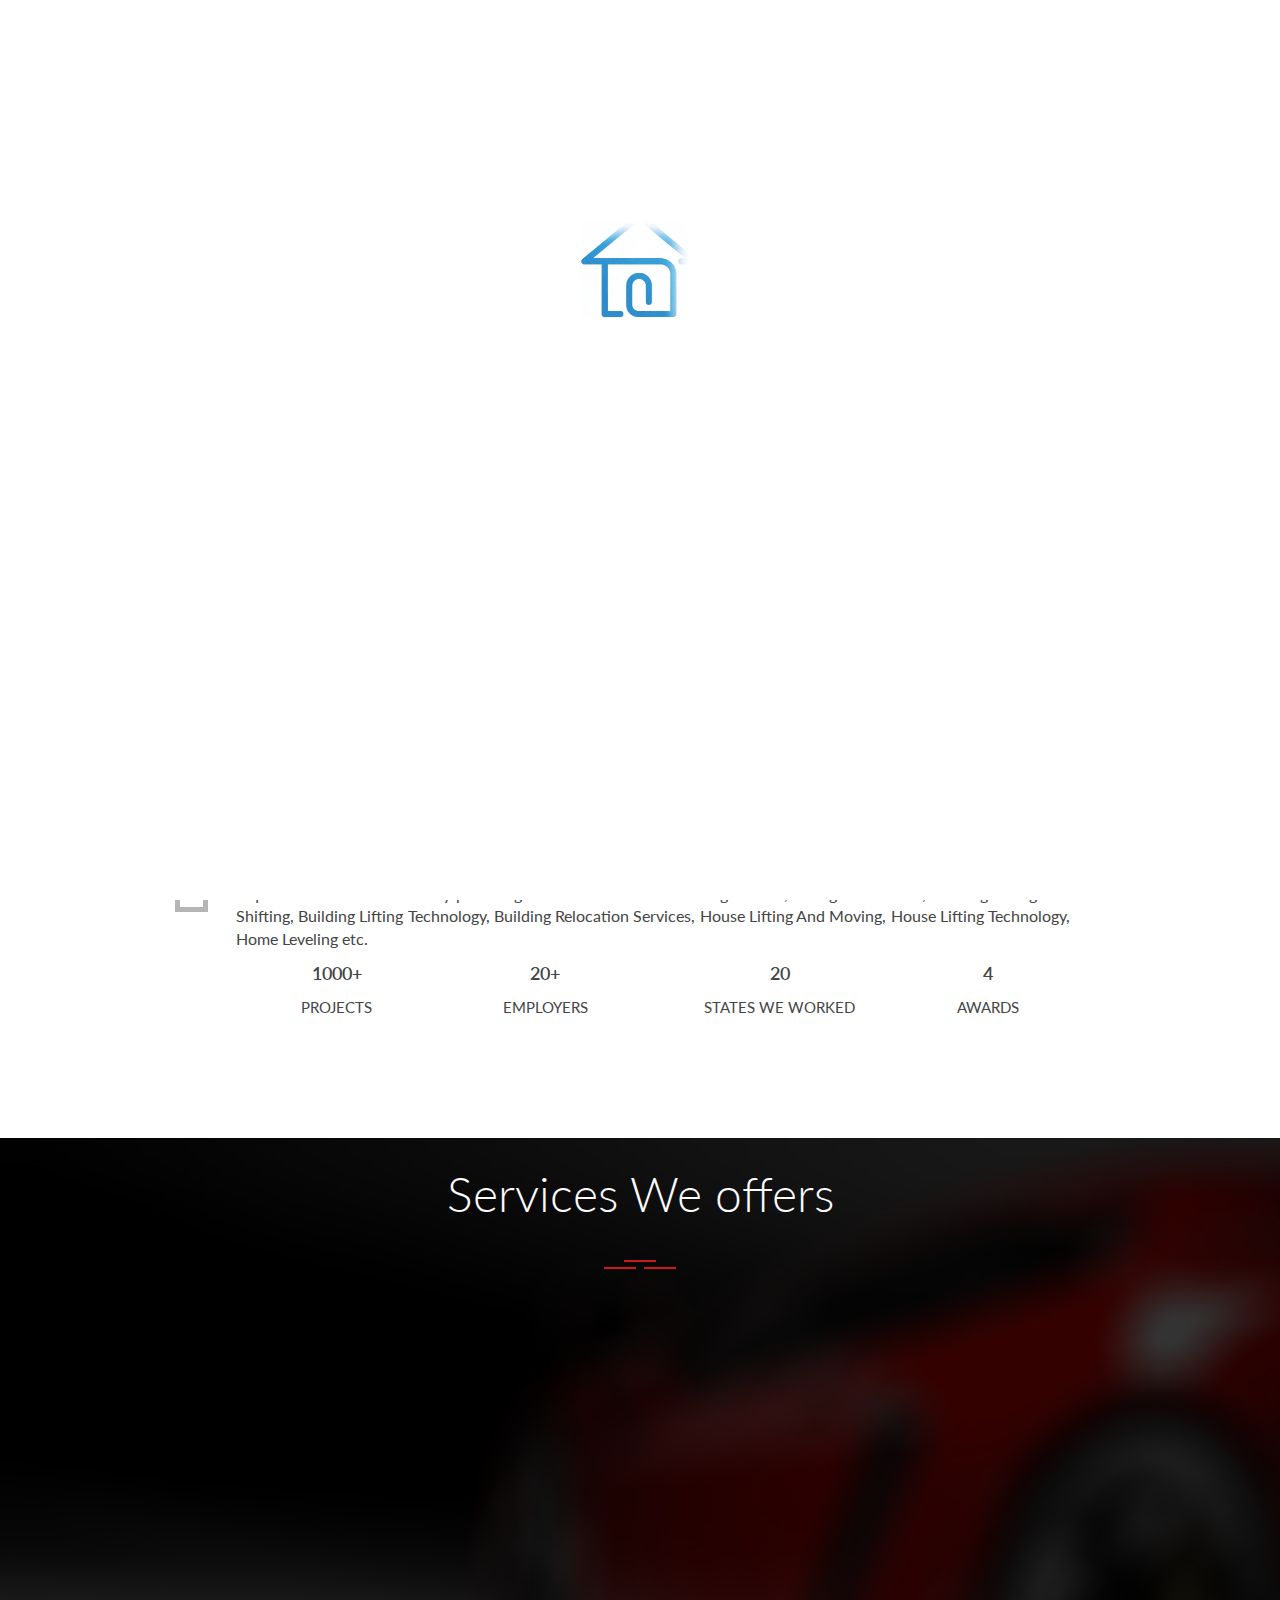
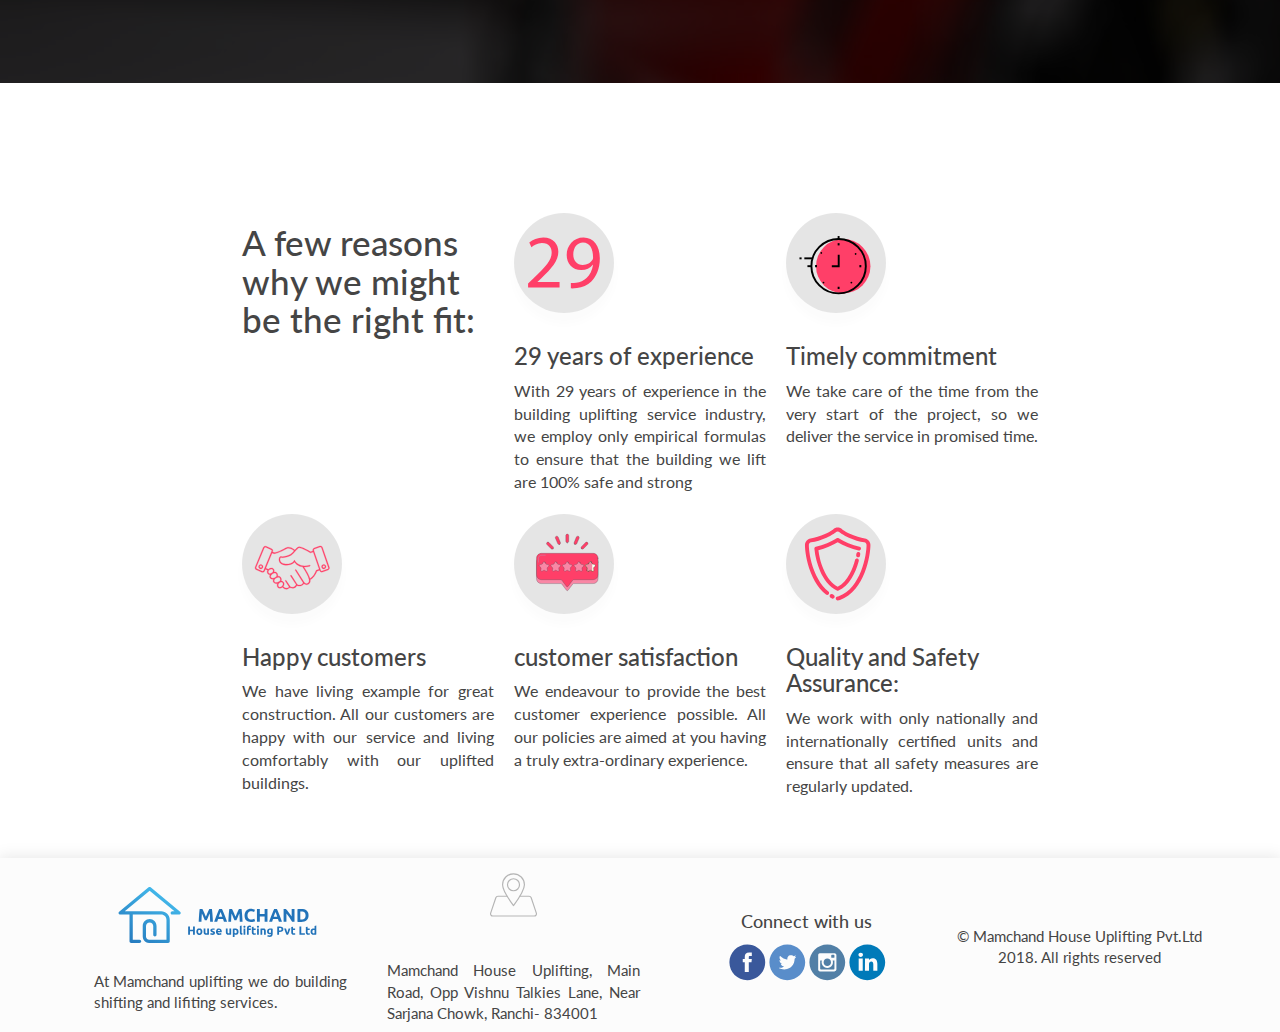
==== commit 137e01c5: "sdf" ====
--- a/index.html
+++ b/index.html
@@ -283,35 +283,35 @@
                 </div>
         </div>
         <div class="ser-contn">
-            <a href="underconstruction.html" class="ser-ss">
+            <a href="service.html" class="ser-ss">
                 <div class="icon-ser ">
                    
                 </div>
                 <h3 class="ser-sshd">01<br><strong>Building uplifting</strong></h3>
-                <p class="ser-pp">MotorLand is nisi aliquip ex con velit esse cillum dolore fugiatal excepteur sint occaecat.</p>
+                <p class="ser-pp">Up lift your House with us without causing any damage to your house</p>
                 <div class="end-lne"></div>
           </a>
-             <a href="underconstruction.html" class="ser-ss">
+             <a href="service.html" class="ser-ss">
                 <div class="icon-ser ic1">
                 </div>
                 <h3 class="ser-sshd">02<br><strong>Commercial building uplifting</strong></h3>
-                <p class="ser-pp">MotorLand is nisi aliquip ex con velit esse cillum dolore fugiatal excepteur sint occaecat.</p>
+                <p class="ser-pp">Lift your commercial building 3 to 10 meter above with at most safety measure with us</p>
                 <div class="end-lne"></div>
                  </a>
-             <a href="underconstruction.html" class="ser-ss">
+             <a href="service.html" class="ser-ss">
                 <div class="icon-ser ic2">
                     
                 </div>
                 <h3 class="ser-sshd">03<br><strong>Temple uplifting</strong></h3>
-                <p class="ser-pp">MotorLand is nisi aliquip ex con velit esse cillum dolore fugiatal excepteur sint occaecat.</p>
+                <p class="ser-pp">Life the temple without damaging any of the beautiful architecures with us</p>
                 <div class="end-lne"></div>
                  </a>
-             <a href="underconstruction.html" class="ser-ss">
+             <a href="service.html" class="ser-ss">
                 <div class="icon-ser ic3">
                     
                 </div>
                 <h3 class="ser-sshd">04<br><strong>Building shifting</strong></h3>
-                <p class="ser-pp">MotorLand is nisi aliquip ex con velit esse cillum dolore fugiatal excepteur sint occaecat.</p>
+                <p class="ser-pp">Shift your building to new locaiton with our well experienced engineers.</p>
                 <div class="end-lne"></div>
                  </a>
             <!--<a href="underconstruction.html" class="ser-ss fullhide"> 
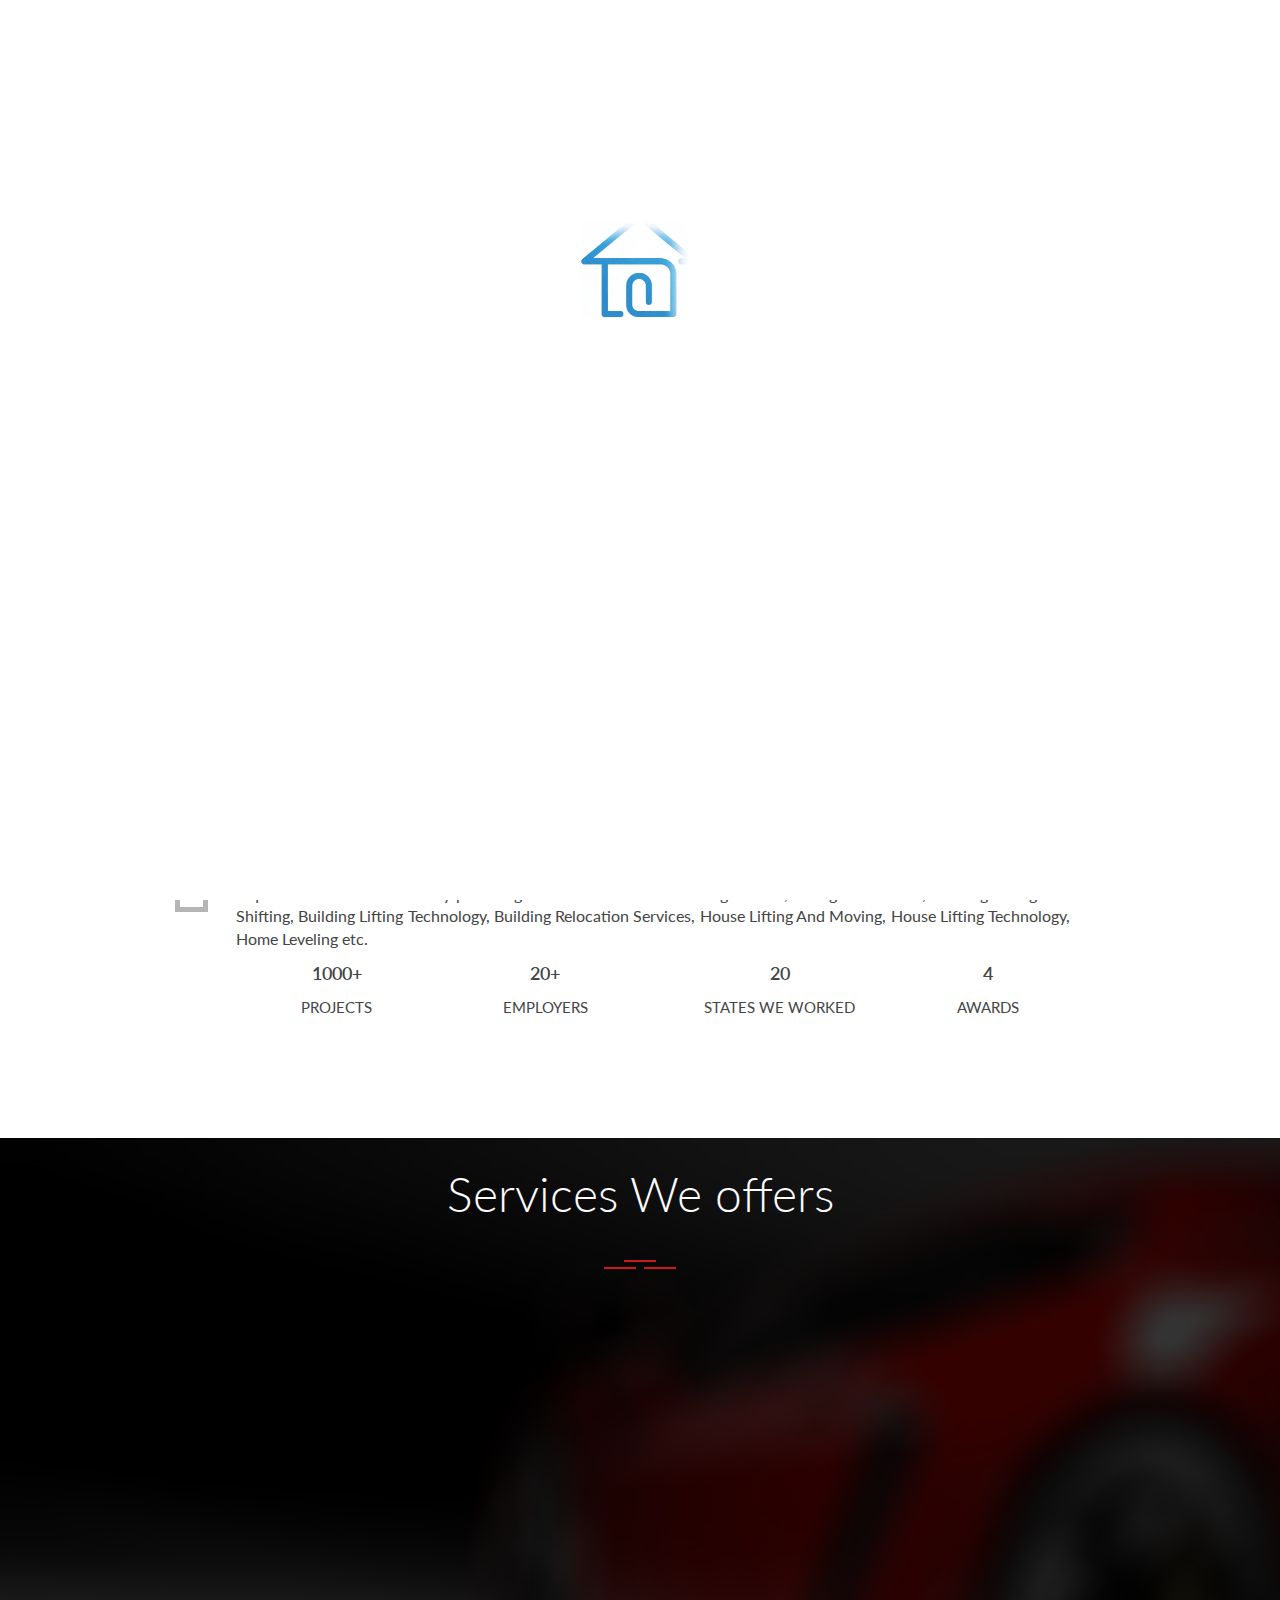
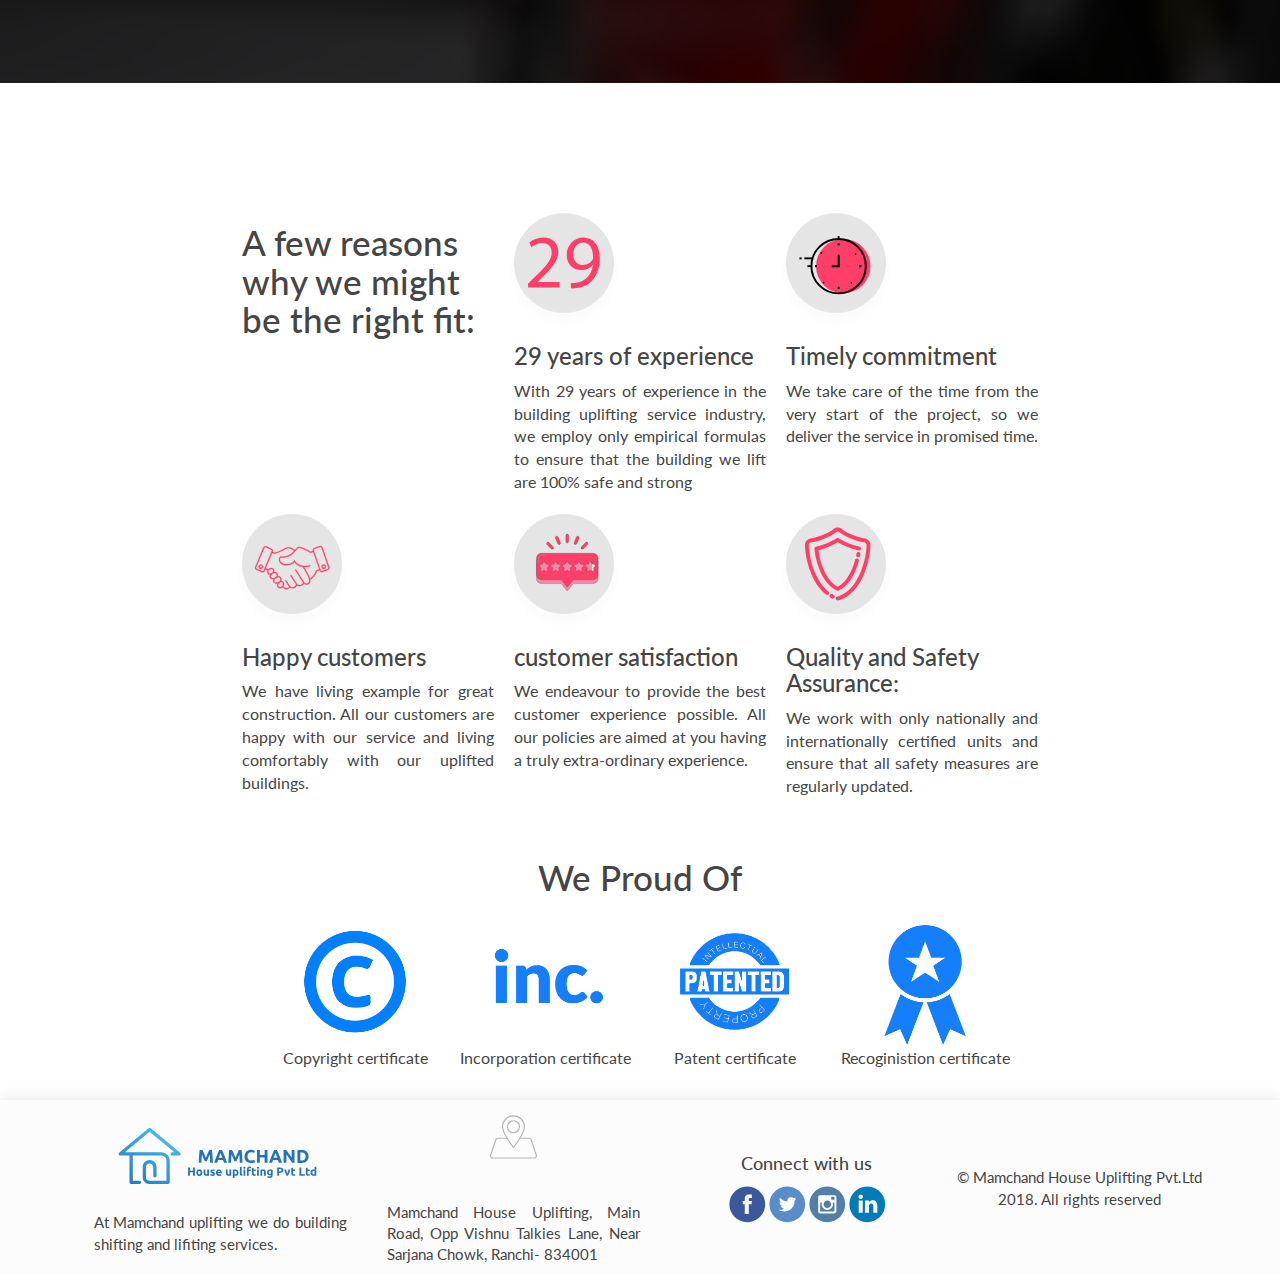
==== commit 348de776: "ss" ====
--- a/index.html
+++ b/index.html
@@ -385,7 +385,35 @@
         </div>
     </div>
     <!--new-services-->
-    
+     <!--s: clients-->
+    
+    
+
+    
+ 
+    
+    
+    <div class="bblock">
+        <h1 class="clihd"><span>We</span> Proud Of</h1>
+        
+                 <div class="btall bt1">
+        <div><a href="images/Copyright.pdf" target="_blank"> <img src="images/copyright.png"><p>Copyright certificate</p></a></div>
+        
+              <div><a href="images/Incorporation certificate.pdf" target="_blank"> <img src="images/incorporation.png"><p>Incorporation certificate </p></a></div>
+         <div><a href="images/Government of india patent.pdf" target="_blank"> <img src="images/patent.png"><p>Patent certificate</p></a></div>
+                       
+         <div> <a href="images/recognition by finance minister punjab.pdf" target="_blank"><img src="images/recoginistion.png"><p>Recoginistion certificate</p></a></div>
+       
+                  
+        
+                     
+                    
+        
+        </div>
+                
+       </div>           
+        
+    <!--e:clients-->
    
     <!-- s: Footer-->
     
--- a/index.css
+++ b/index.css
@@ -1188,3 +1188,65 @@
 .button-list .button:last-of-type {
 	margin-right: 0;
 }
+
+
+/*s: clients*/
+.btall div{border: 1px olid}
+.bblock{background-color: #ffffff;}
+.btall{width: 100%; height: auto; opacity: 1; border: 1px olid black;animation-name: tsani;animation-duration: 1s; animation-fill-mode: forwards;display: flex;justify-content: space-around;align-items: cener;flex-wrap: wrap;margin: 00px 0px;padding-bottom: 10px;position: relative;}
+.bt2{border-color: red;}
+.bt3{border-color:green;}
+.btall div{display: flex;flex-direction: column;justify-content: center;align-items: center;margin: 15px px;width: 130px}
+.btall div p{text-align: center;}
+.btall img{width: 110px;border: 1px olid;display: block;}
+.clihd{font-size: 23px;text-align: center;margin-bottom: 10px;border: 1px olid;padding: 0px 5px;20px;}
+
+
+@media screen and (min-width:340px){
+  .btall img{width: 130px;border: 1px olid;display: block;}  
+  
+}
+@media screen and (min-width:400px){
+  .btall img{width: 100px;border: 1px olid;display: block;} 
+    .btall div{width: 150px}
+  
+}
+@media screen and (min-width:450px){
+  .btall img{width: 100px;border: 1px olid;display: block;}  
+       .btall div{width: 100px}
+  
+}
+  @media screen and (min-width:550px){
+  .btall img{width: 130px;border: 1px olid;display: block;}  
+           .btall div{width: 150px;margin: 10px 20px}
+      
+  
+}
+  @media screen and (min-width:1000px){
+  .btall img{width: 130px;border: 1px olid;display: block;margin: 0px 30px;}  
+      .btall{justify-content: center;}
+      .clihd{font-size: 35px;
+}
+  
+}
+
+.swit_con{width: 100%;background-color: #ffffff;}
+  
+.bswitch{width: 40%; height: 50px;border: 1px olid;margin: auto;margin-top: 0px;display: flex;justify-content: space-between;align-items: center;}
+.bswit,.bswit{width: 20px; height: 20px; border-radius: 50%; background-color: #454545;display: flex;}
+.bsin,.bsin{width: 10px; height: 10px;background-color: #454545;border-radius: 50%;margin: auto;border: 3px solid #fcfcfc;box-sizing: content-box}
+
+
+@keyframes tsani{
+    from{opacity: 0;top: 25px; }
+     to{opacity: 1;top: 0px; }
+    
+}
+
+@media screen and (min-width:600px){
+    .bswitch{width: 150px;}
+    
+}
+
+
+/*e: clients*/
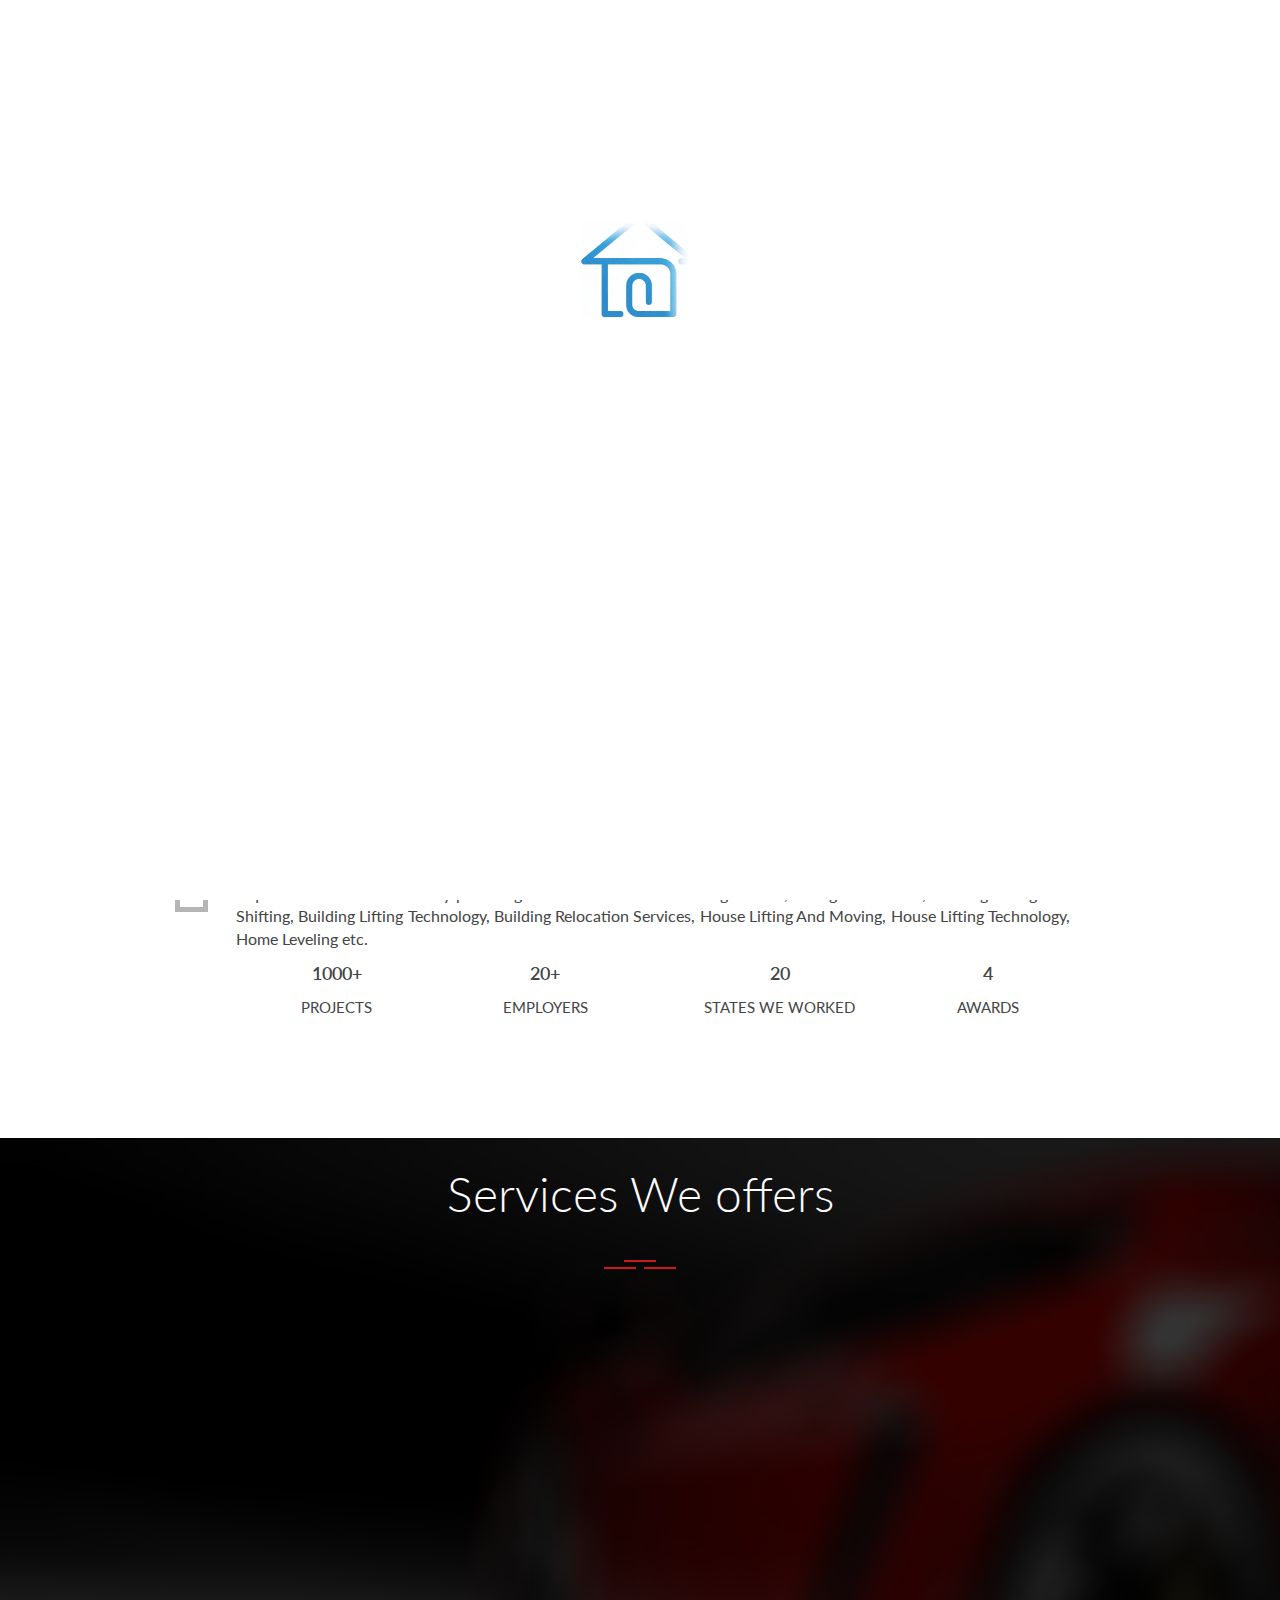
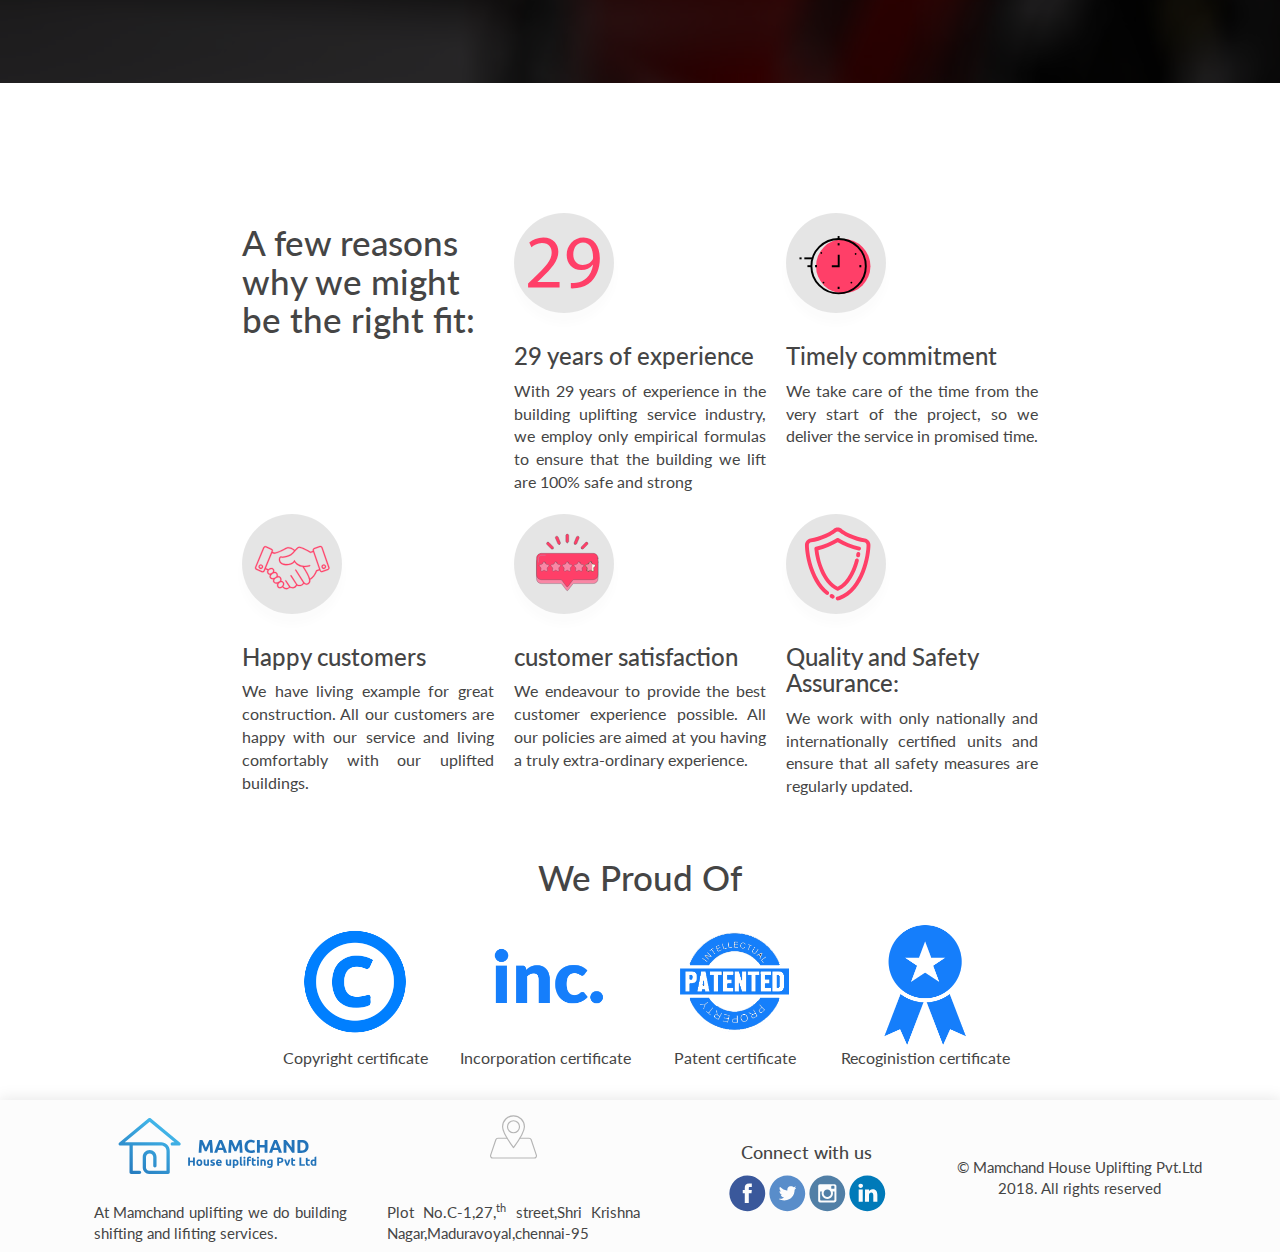
==== commit f82a30ba: "ss" ====
--- a/index.html
+++ b/index.html
@@ -21,8 +21,8 @@
     <div class="se-pre-con"></div>
     <div class="top-nav">
         <div class="lft-prt">
-            <a href="#"><img src="common/images/phone.svg">+91 9020230230</a>
-            <a href="#"><img src="common/images/envp.svg"> demo@gmail.com</a>
+           <a href="#"><img src="common/images/phone.svg">+91 9896609220</a>
+            <a href="#"><img src="common/images/envp.svg"> mamchand.surender@gmail.com</a>
         </div>
         <div class="rgt-prt">
             <a href="#"><img src="common/images/fac.svg"></a>
@@ -432,15 +432,15 @@
         <div class="foot2">
      
         <img src="common/images/map.svg">
-            <p>Mamchand House Uplifting, Main Road, Opp Vishnu Talkies Lane, Near Sarjana Chowk, Ranchi- 834001</p>
+            <p>Plot No.C-1,27,<sup>th</sup> street,Shri Krishna Nagar,Maduravoyal,chennai-95</p>
       </div>
         <div class="foot3">
       <h2>Connect with us</h2>
             <div class="fooico">
-            <a href="https://www.facebook.com/dresslanduniforms/" target="_blank"><img src="common/images/fb32.svg"></a>
-            <a  href="https://twitter.com/dlanduniforms" target="_blank"><img src="common/images/tw32.svg"></a>
-            <a  href="https://www.instagram.com/dresslanduniforms/" target="_blank"><img src="common/images/in32.svg"></a>
-                    <a  href="https://www.linkedin.com/in/dresslanduniforms/" target="_blank"><img src="common/images/link.svg"></a>
+            <a href="" target="_blank"><img src="common/images/fb32.svg"></a>
+            <a  href="" target="_blank"><img src="common/images/tw32.svg"></a>
+            <a  href="" target="_blank"><img src="common/images/in32.svg"></a>
+                    <a  href="" target="_blank"><img src="common/images/link.svg"></a>
             </div>
       </div>
  
@@ -450,6 +450,7 @@
      </div>
     
     
+    
         <!-- e: Footer-->
             <script src="index.js" type="text/javascript"></script>
        <script src="common/common.js" type="text/javascript"></script>
--- a/common/common.css
+++ b/common/common.css
@@ -127,7 +127,7 @@
 
 .main_menu{display: none;}
 #inlogo{position: absolute; left:2%;top: -10px }
-#inlogo_m{border: 1px olid black; width: 55px; height: 55px; margin: auto; display: block; padding-top: 10px; box-sizing: content-box;  }
+#inlogo_m{border: 1px olid black; /*width: 55px;*/ height: 55px; margin: auto; display: block; padding-top: 10px; box-sizing: content-box;  }
 
 /* s: menu lines ani */
 #nav_line{transform: rotate(00deg)}
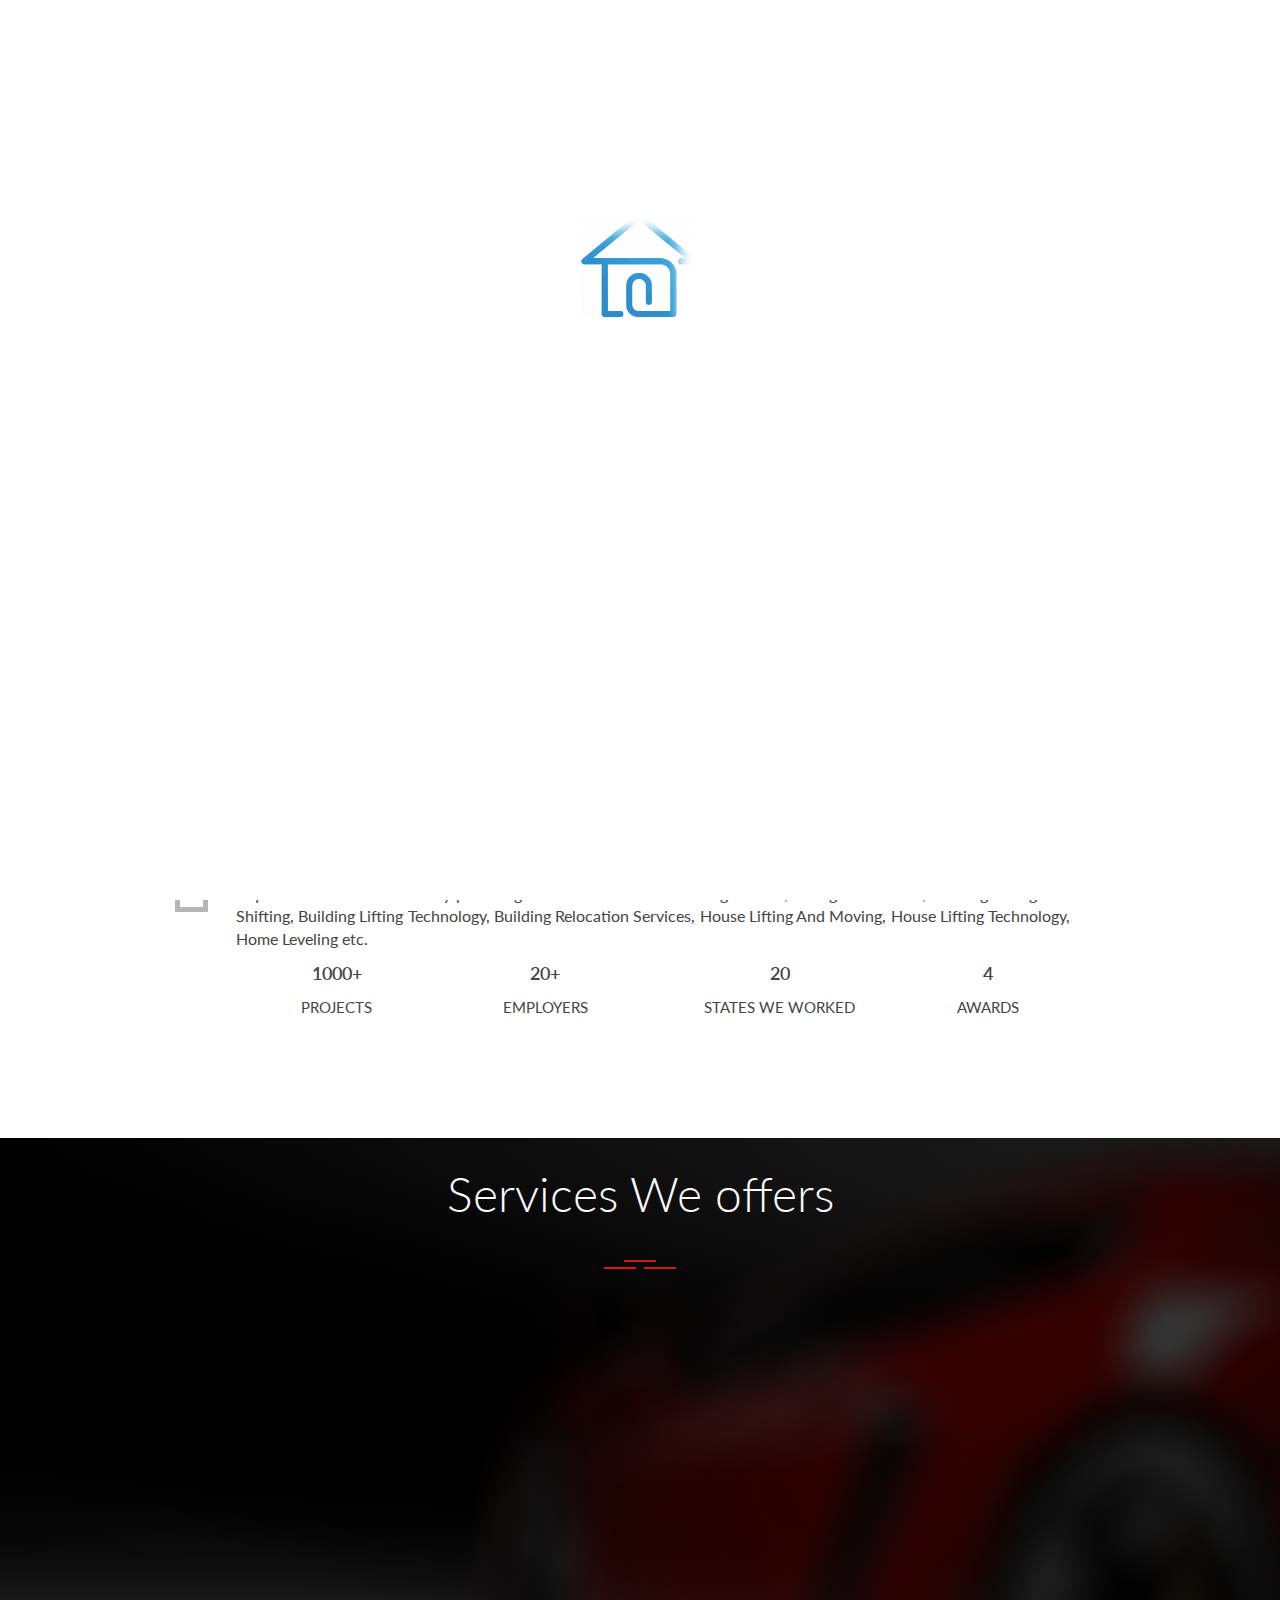
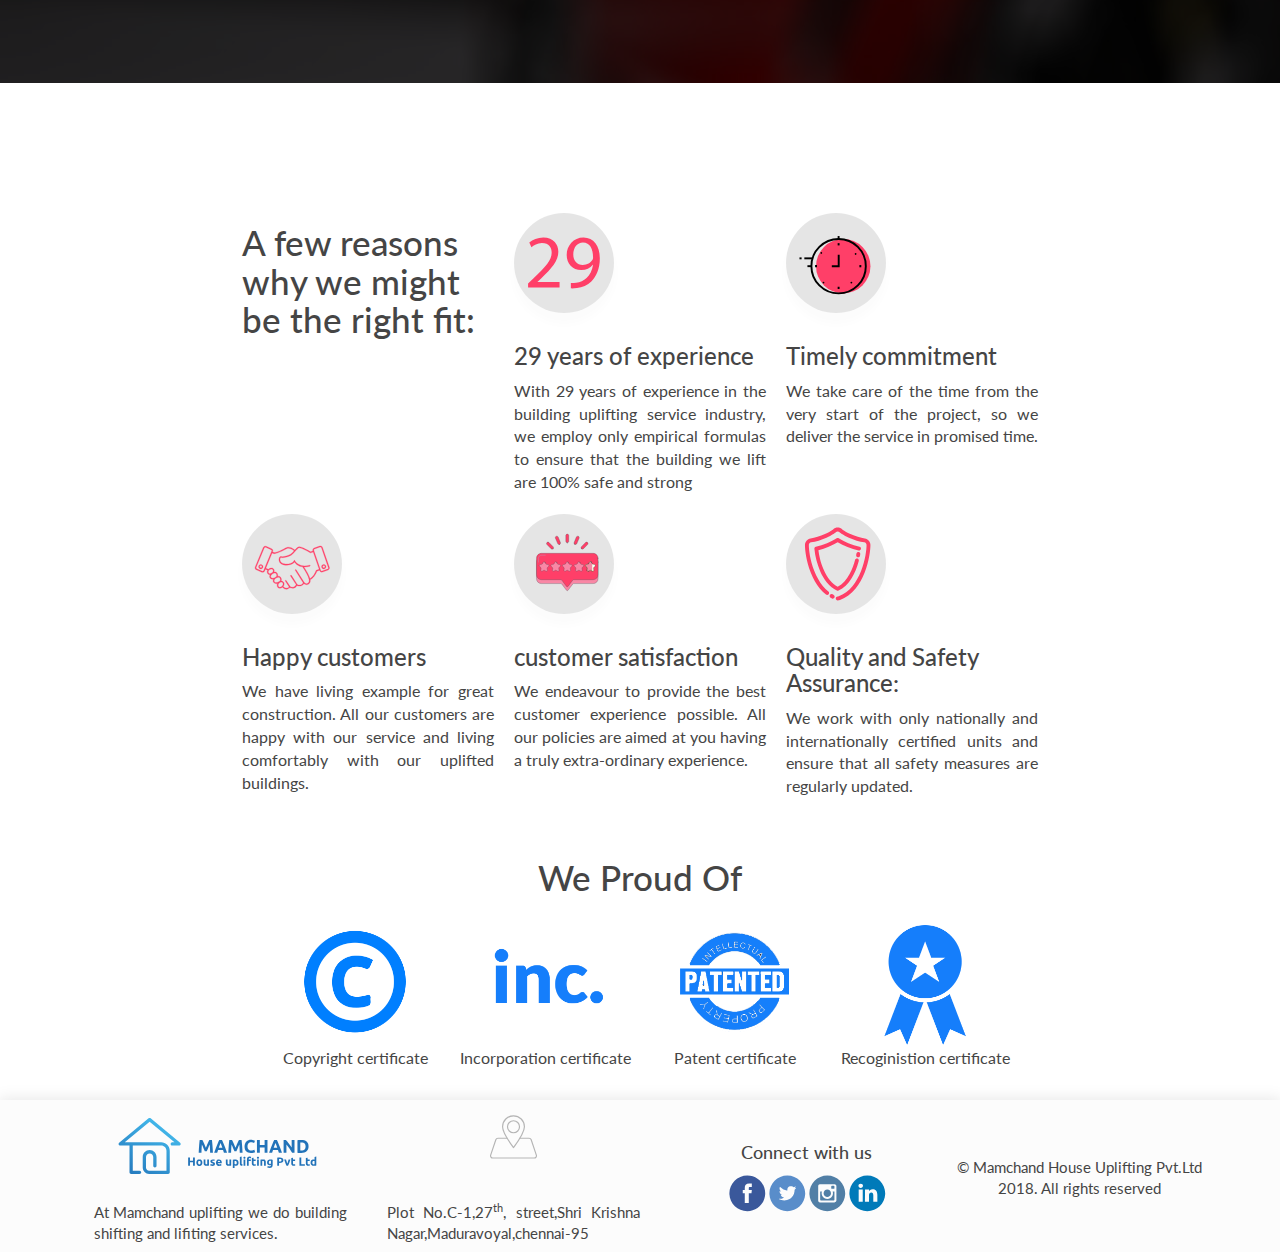
==== commit 24c33b00: "ss" ====
--- a/index.html
+++ b/index.html
@@ -432,7 +432,7 @@
         <div class="foot2">
      
         <img src="common/images/map.svg">
-            <p>Plot No.C-1,27,<sup>th</sup> street,Shri Krishna Nagar,Maduravoyal,chennai-95</p>
+            <p>Plot No.C-1,27<sup>th</sup>, street,Shri Krishna Nagar,Maduravoyal,chennai-95</p>
       </div>
         <div class="foot3">
       <h2>Connect with us</h2>
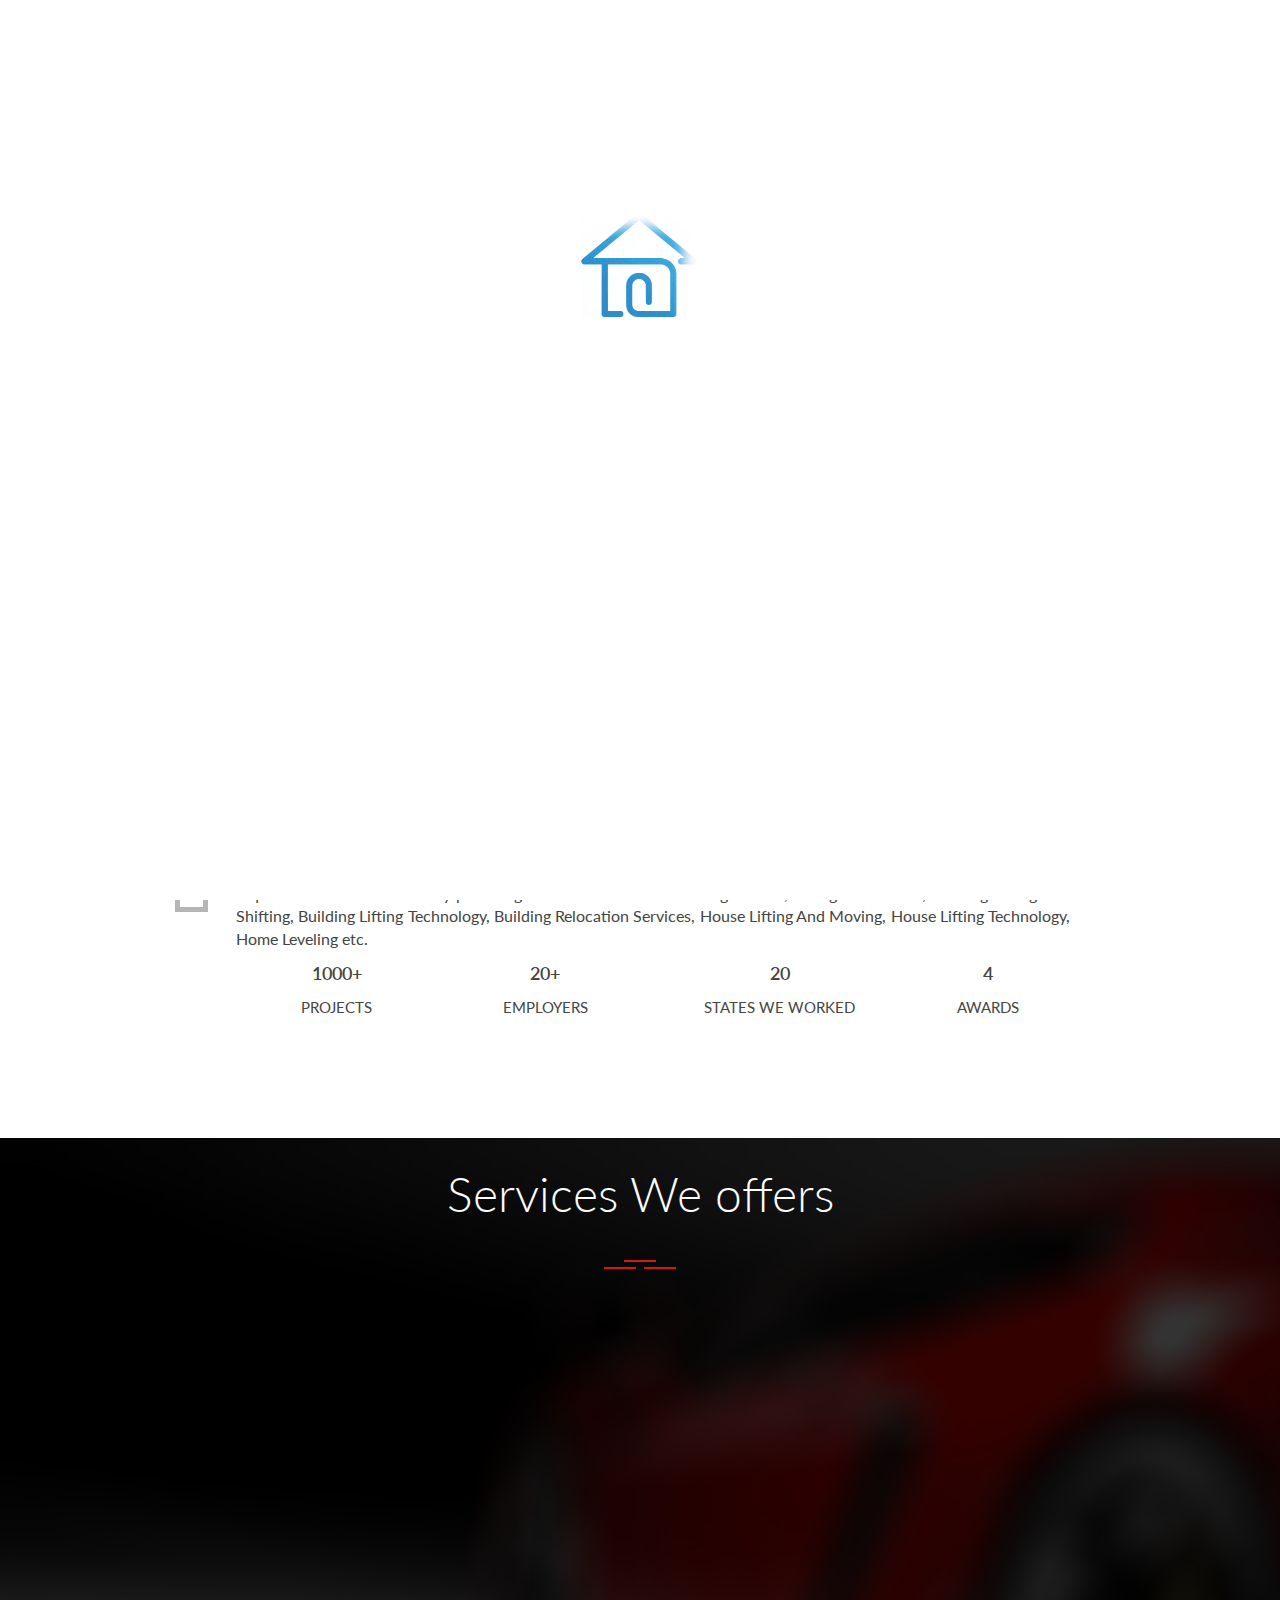
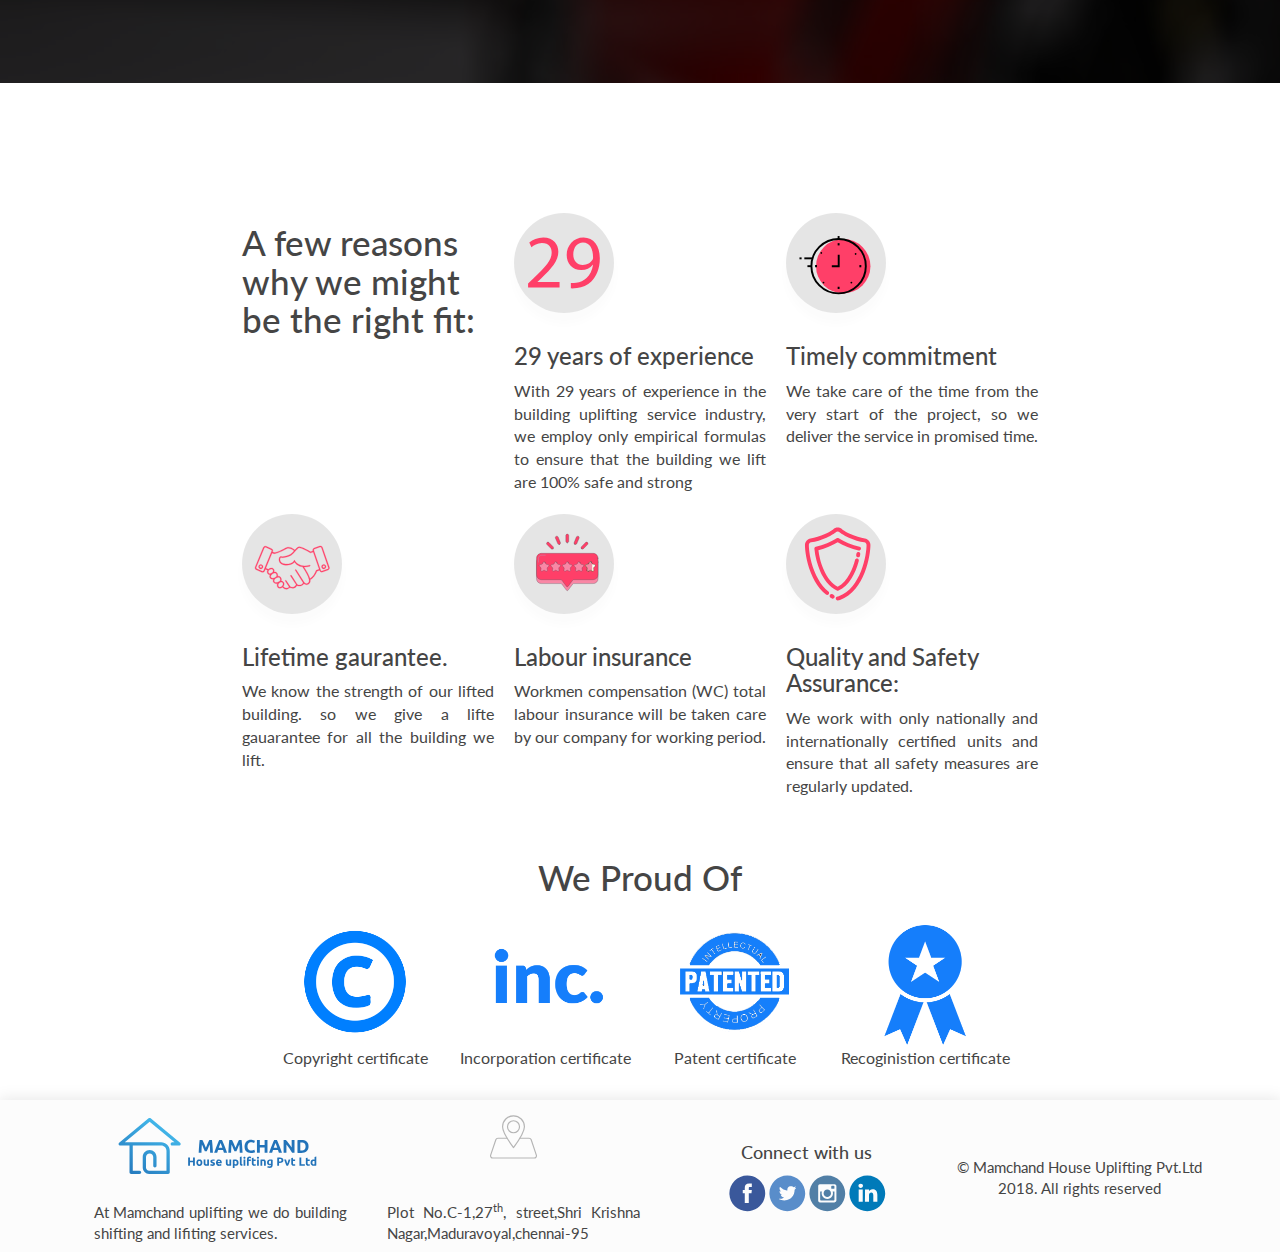
==== commit 796a0000: "ss" ====
--- a/index.html
+++ b/index.html
@@ -359,8 +359,8 @@
                             <img src="images/partner.svg">
                         </div>
                     </div>
-                    <h3>Happy customers</h3>
-                    <p>We have living example for great construction. All our customers are happy with our service and living comfortably with our uplifted buildings.</p>
+                    <h3>Lifetime gaurantee.</h3>
+                    <p>We know the strength of our lifted building. so we give a lifte gauarantee for all the building we lift.</p>
                 </div>
                 <div class="y-chsy">
                     <div class="prnt-cir">
@@ -368,9 +368,9 @@
                             <img src="images/5stars.svg">
                         </div>
                     </div>
-                    <h3>customer satisfaction
+                    <h3>Labour insurance
                        </h3>
-                    <p>We endeavour to provide the best customer experience possible. All our policies are aimed at you having a truly extra-ordinary experience.</p>
+                    <p>Workmen compensation (WC) total labour insurance will be taken care by our company for working period.</p>
                 </div>
                 <div class="y-chsy">
                     <div class="prnt-cir">
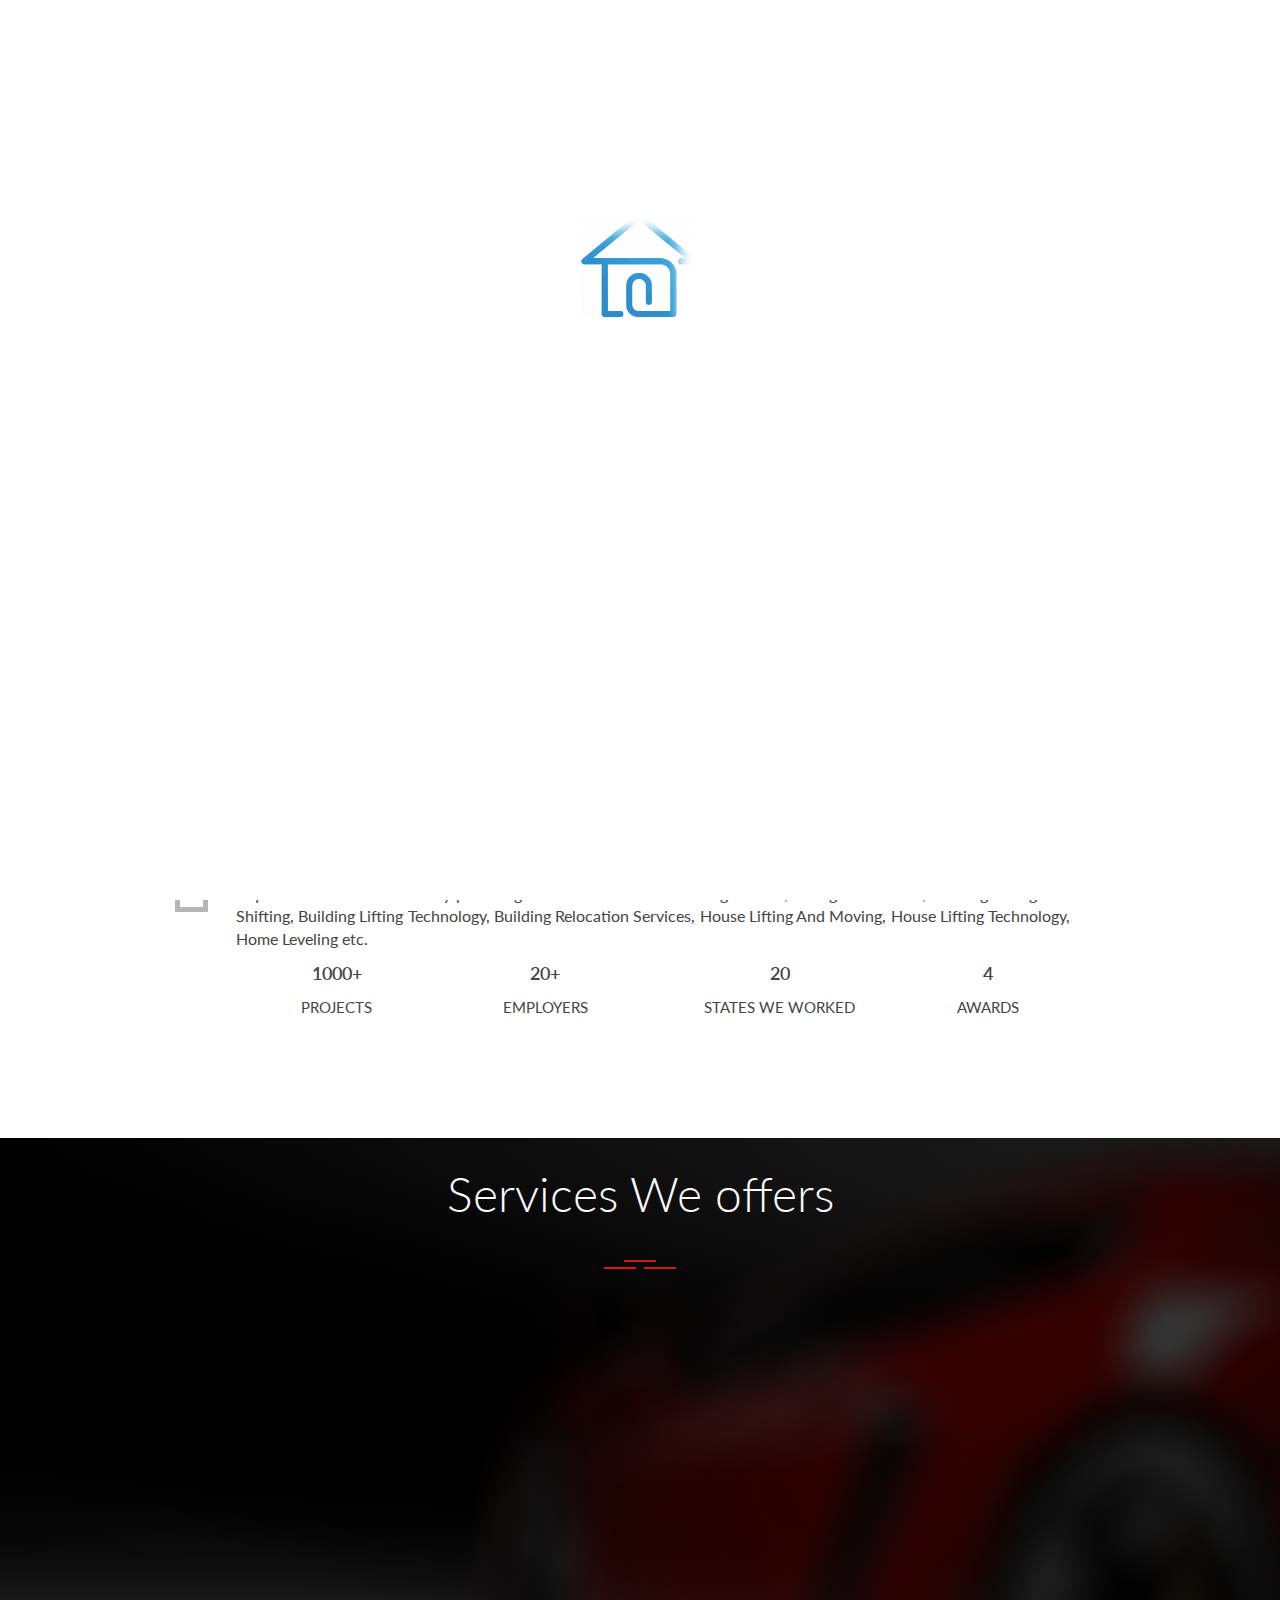
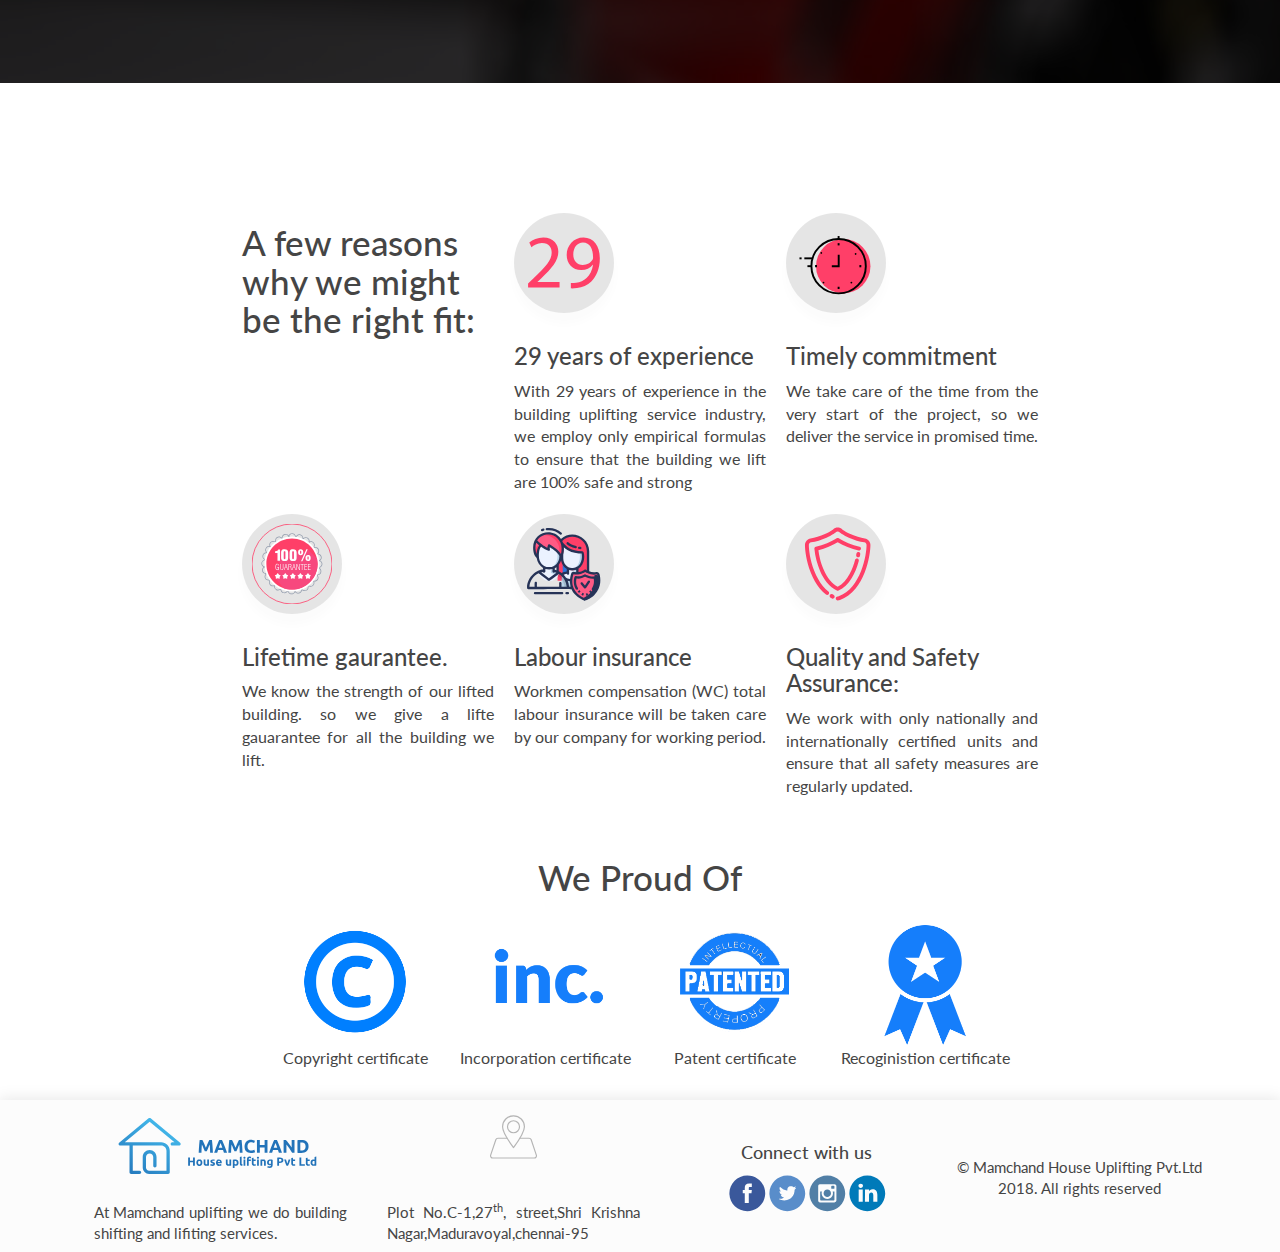
==== commit 6f31398d: "ss" ====
--- a/index.html
+++ b/index.html
@@ -356,7 +356,7 @@
                 <div class="y-chsy">
                     <div class="prnt-cir">
                         <div class="sub-prnt-cir">
-                            <img src="images/partner.svg">
+                            <img src="images/gaurant.svg">
                         </div>
                     </div>
                     <h3>Lifetime gaurantee.</h3>
@@ -365,7 +365,7 @@
                 <div class="y-chsy">
                     <div class="prnt-cir">
                         <div class="sub-prnt-cir">
-                            <img src="images/5stars.svg">
+                            <img src="images/insurance.svg">
                         </div>
                     </div>
                     <h3>Labour insurance
--- a/common/common.css
+++ b/common/common.css
@@ -81,7 +81,7 @@
     .lft-prt{
         display: flex;
         flex-direction: row;
-        width: 300px;border: 1px olid black;
+        width: 450px;border: 1px olid black;
        justify-content: space-between;
     }
 }
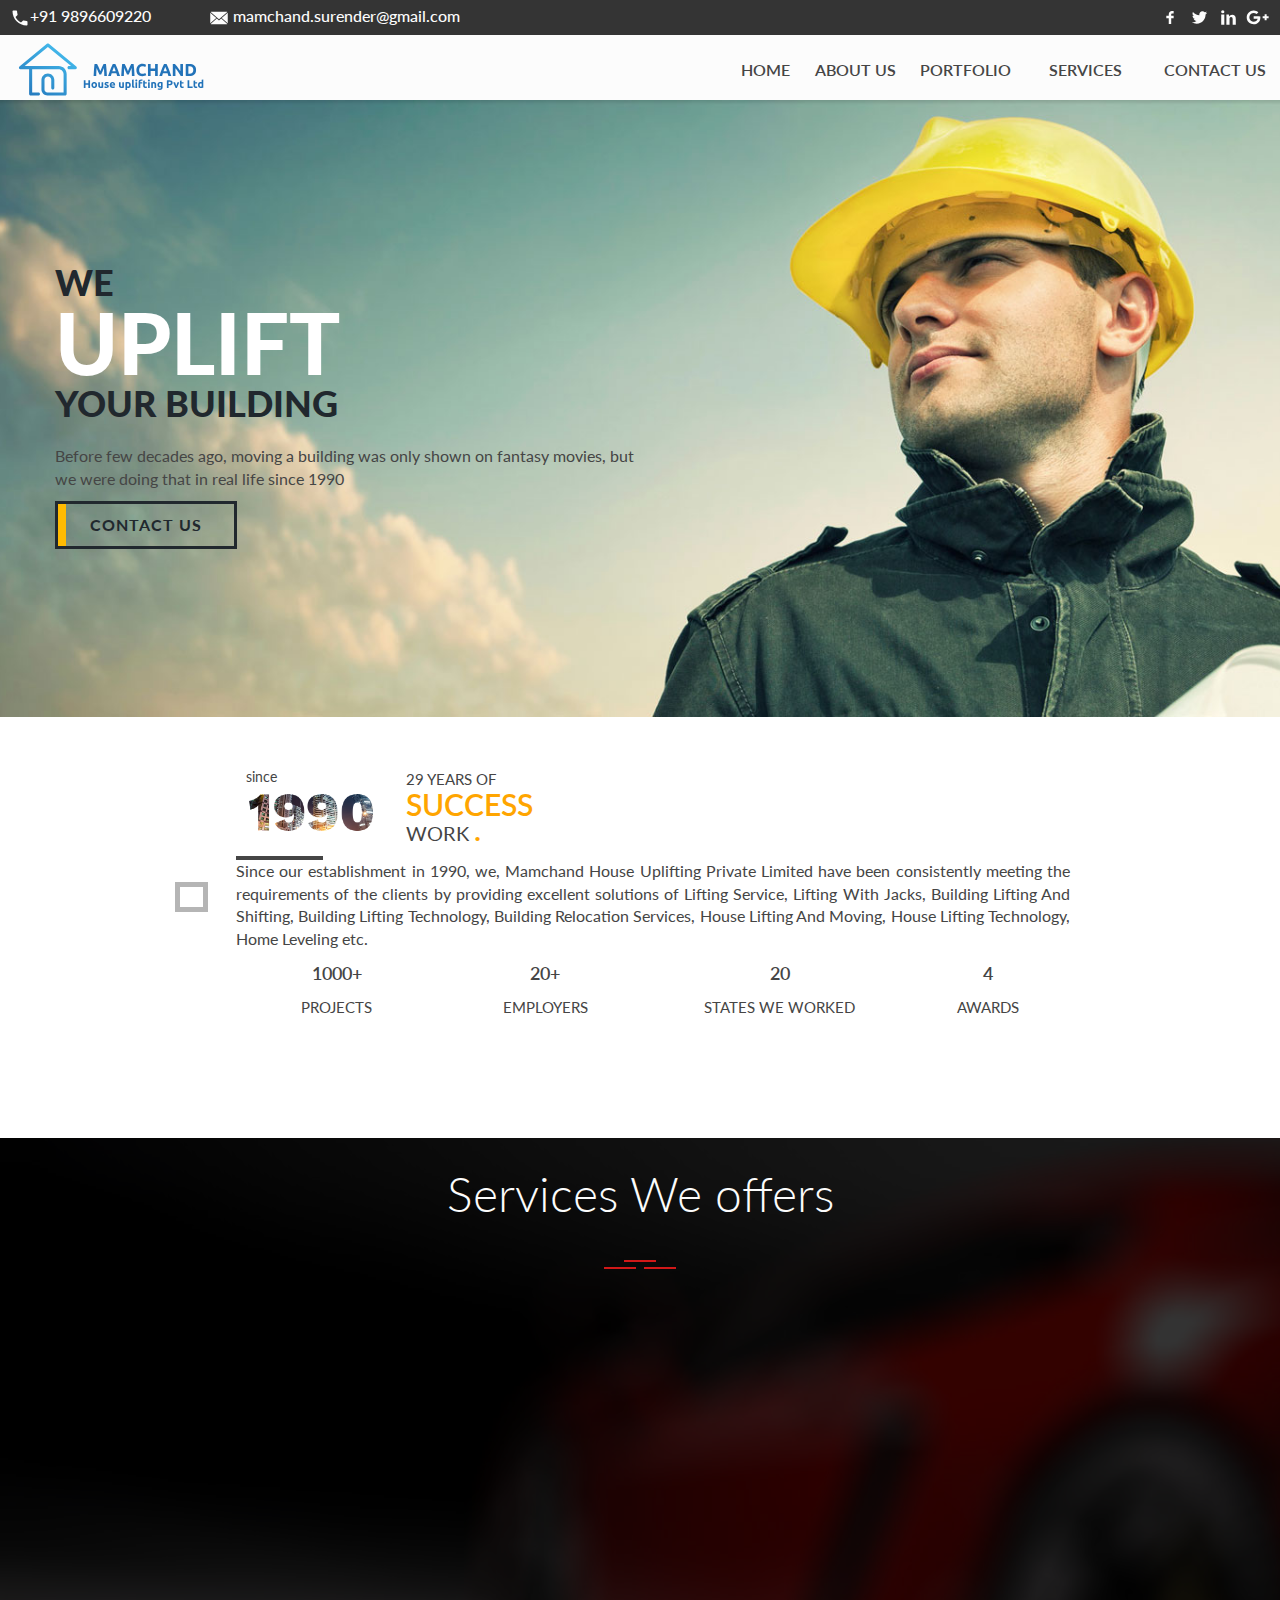
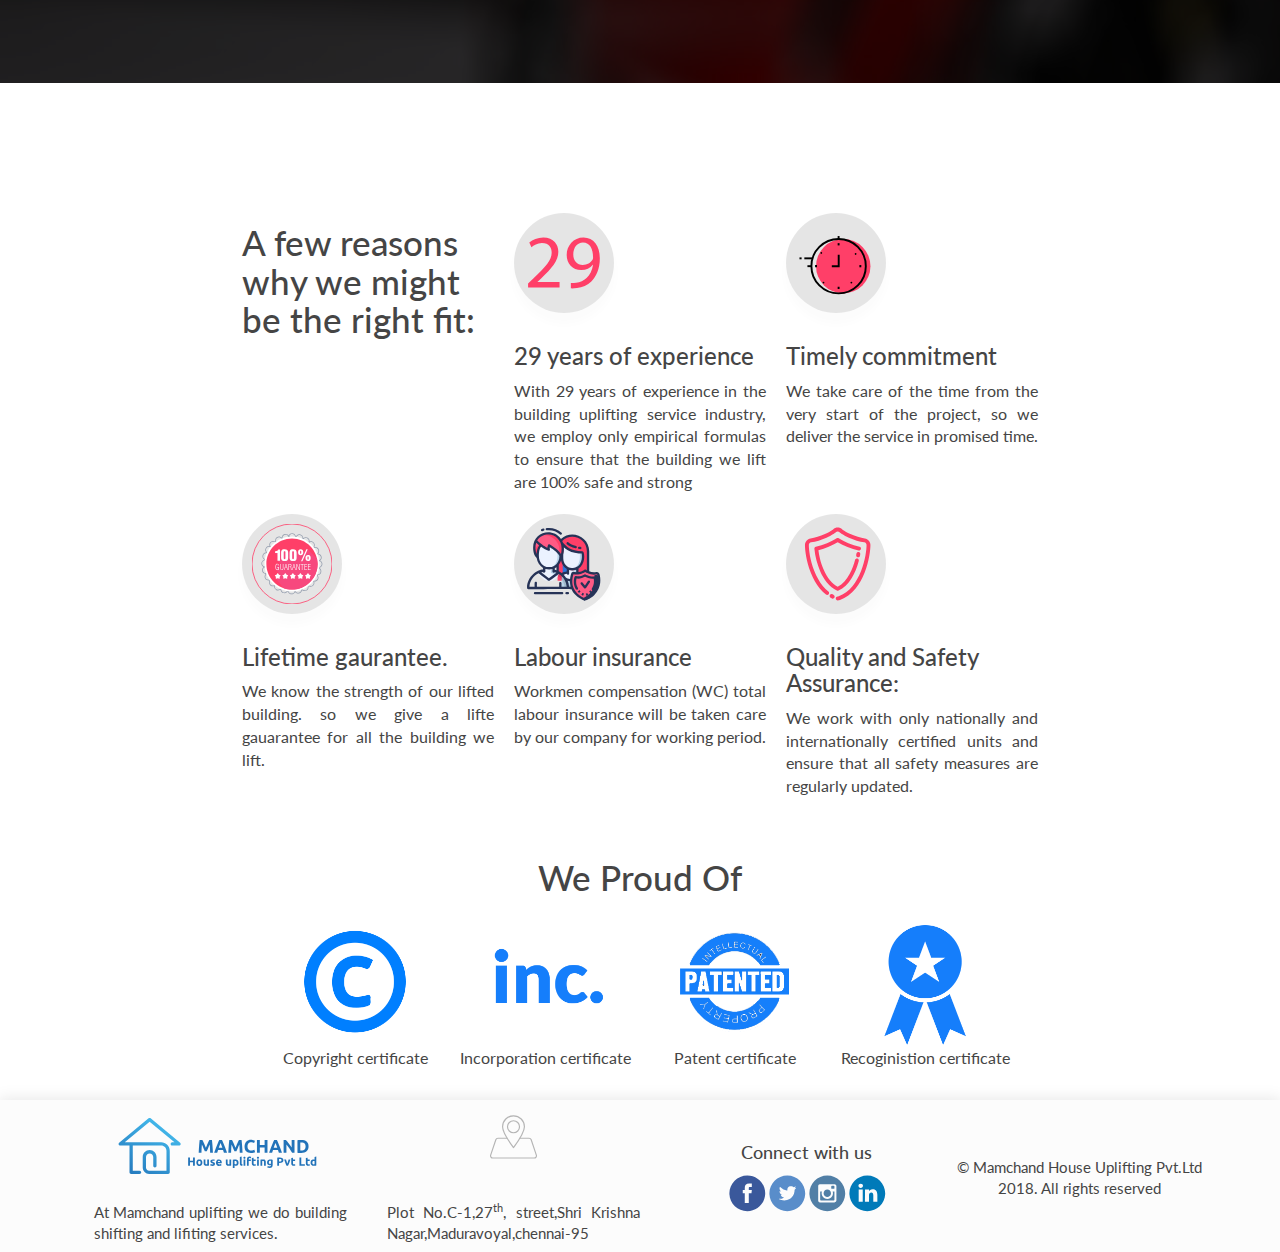
==== commit 4441f280: "ss" ====
--- a/index.html
+++ b/index.html
@@ -13,7 +13,7 @@
         
          <link rel="stylesheet" href="https://maxcdn.bootstrapcdn.com/bootstrap/3.3.7/css/bootstrap.min.css">
 <!--  <script src="https://ajax.googleapis.com/ajax/libs/jquery/3.3.1/jquery.min.js"></script>-->
-         <script src="https://ajax.googleapis.com/ajax/libs/jquery/1.5.2/jquery.min.js"></script>
+         <script src="https://ajax.googleapis.com/ajax/libs/jquery/1.9.1/jquery.min.js"></script>
   <script src="https://maxcdn.bootstrapcdn.com/bootstrap/3.3.7/js/bootstrap.min.js"></script>
     </head>
 <body>
